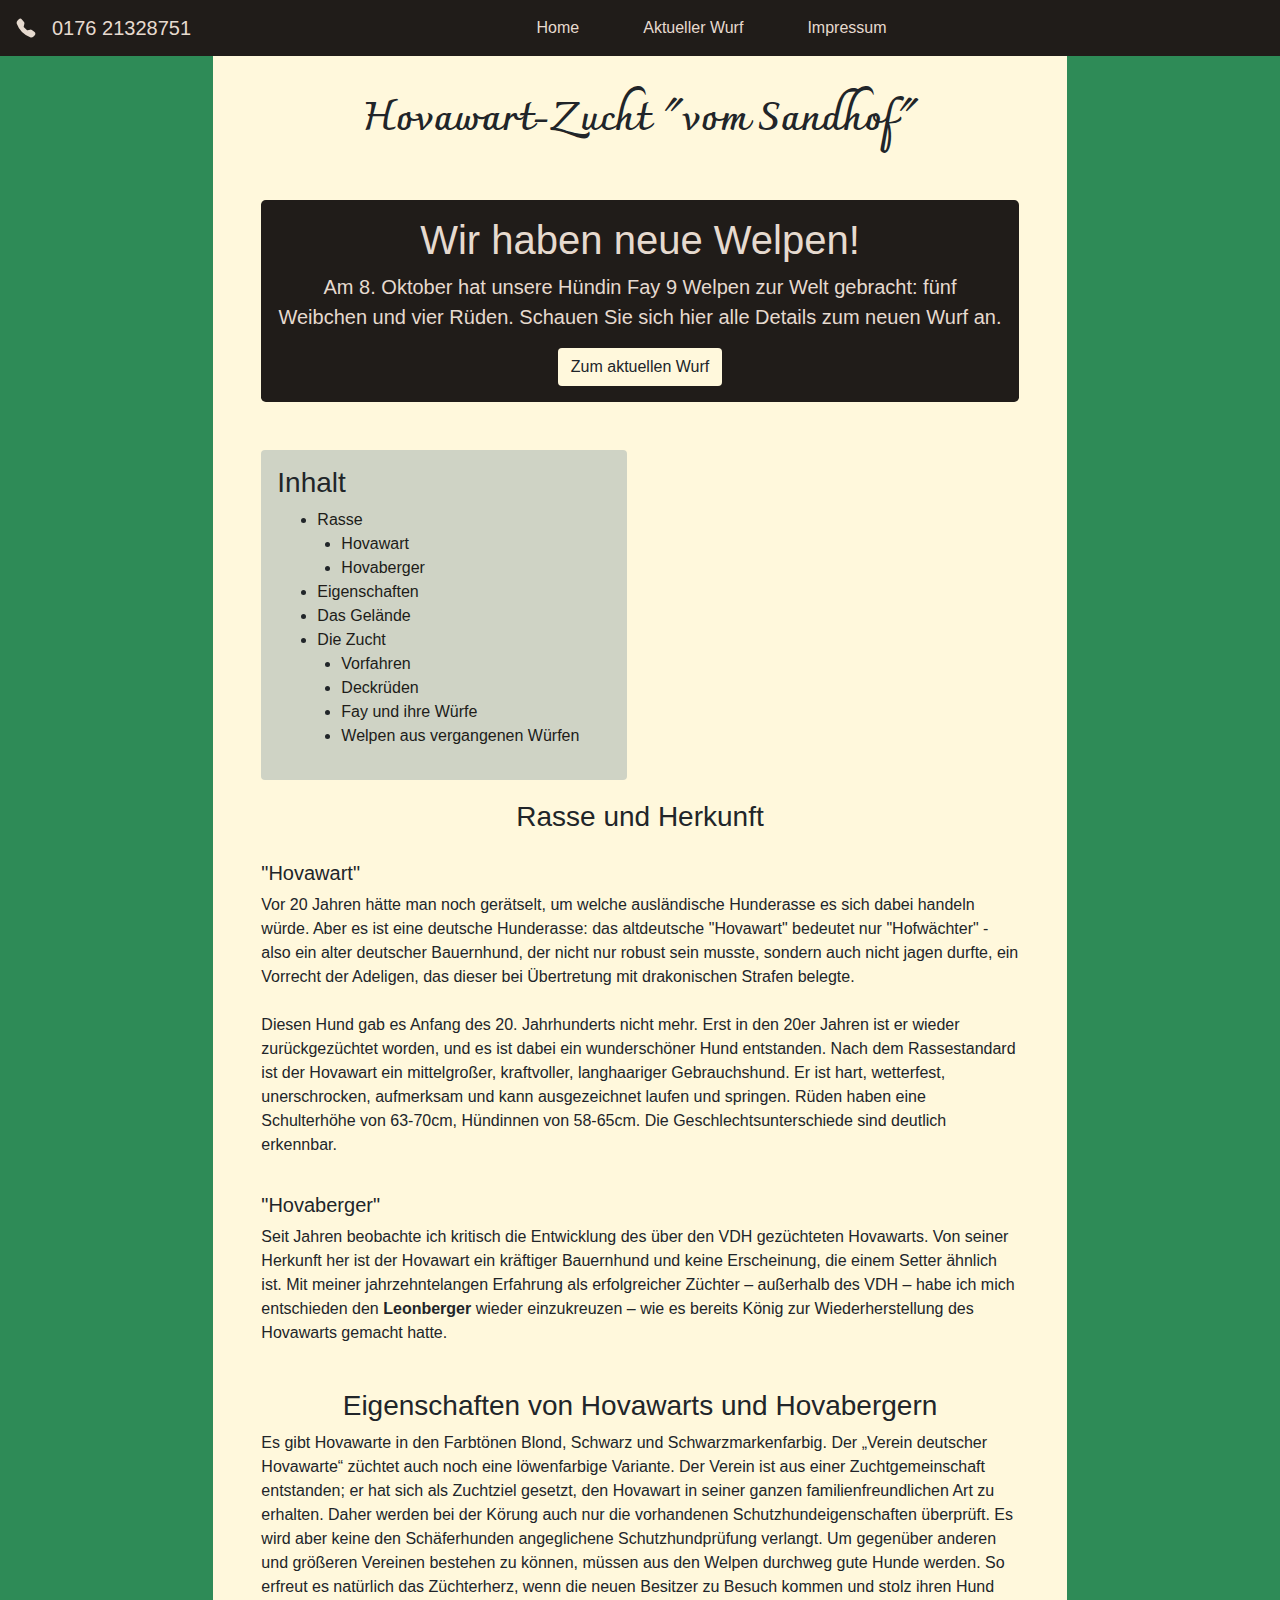
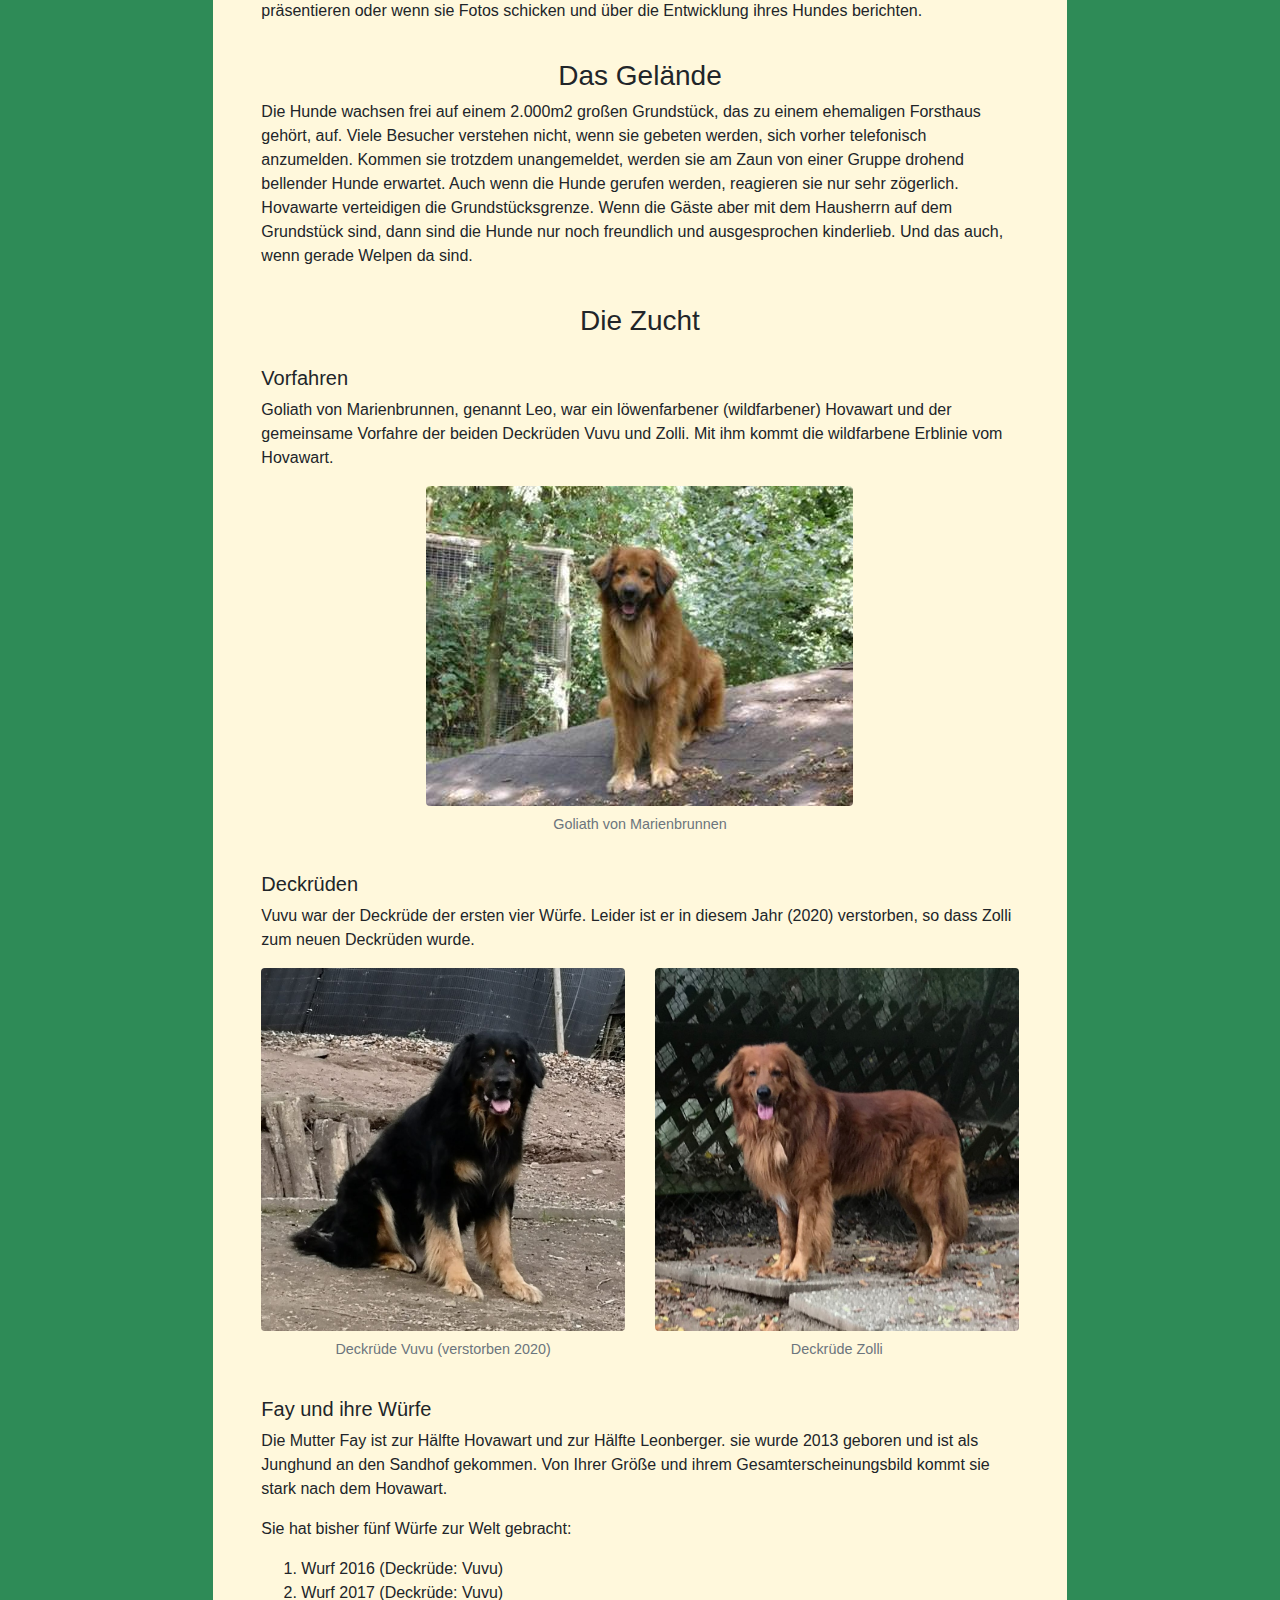
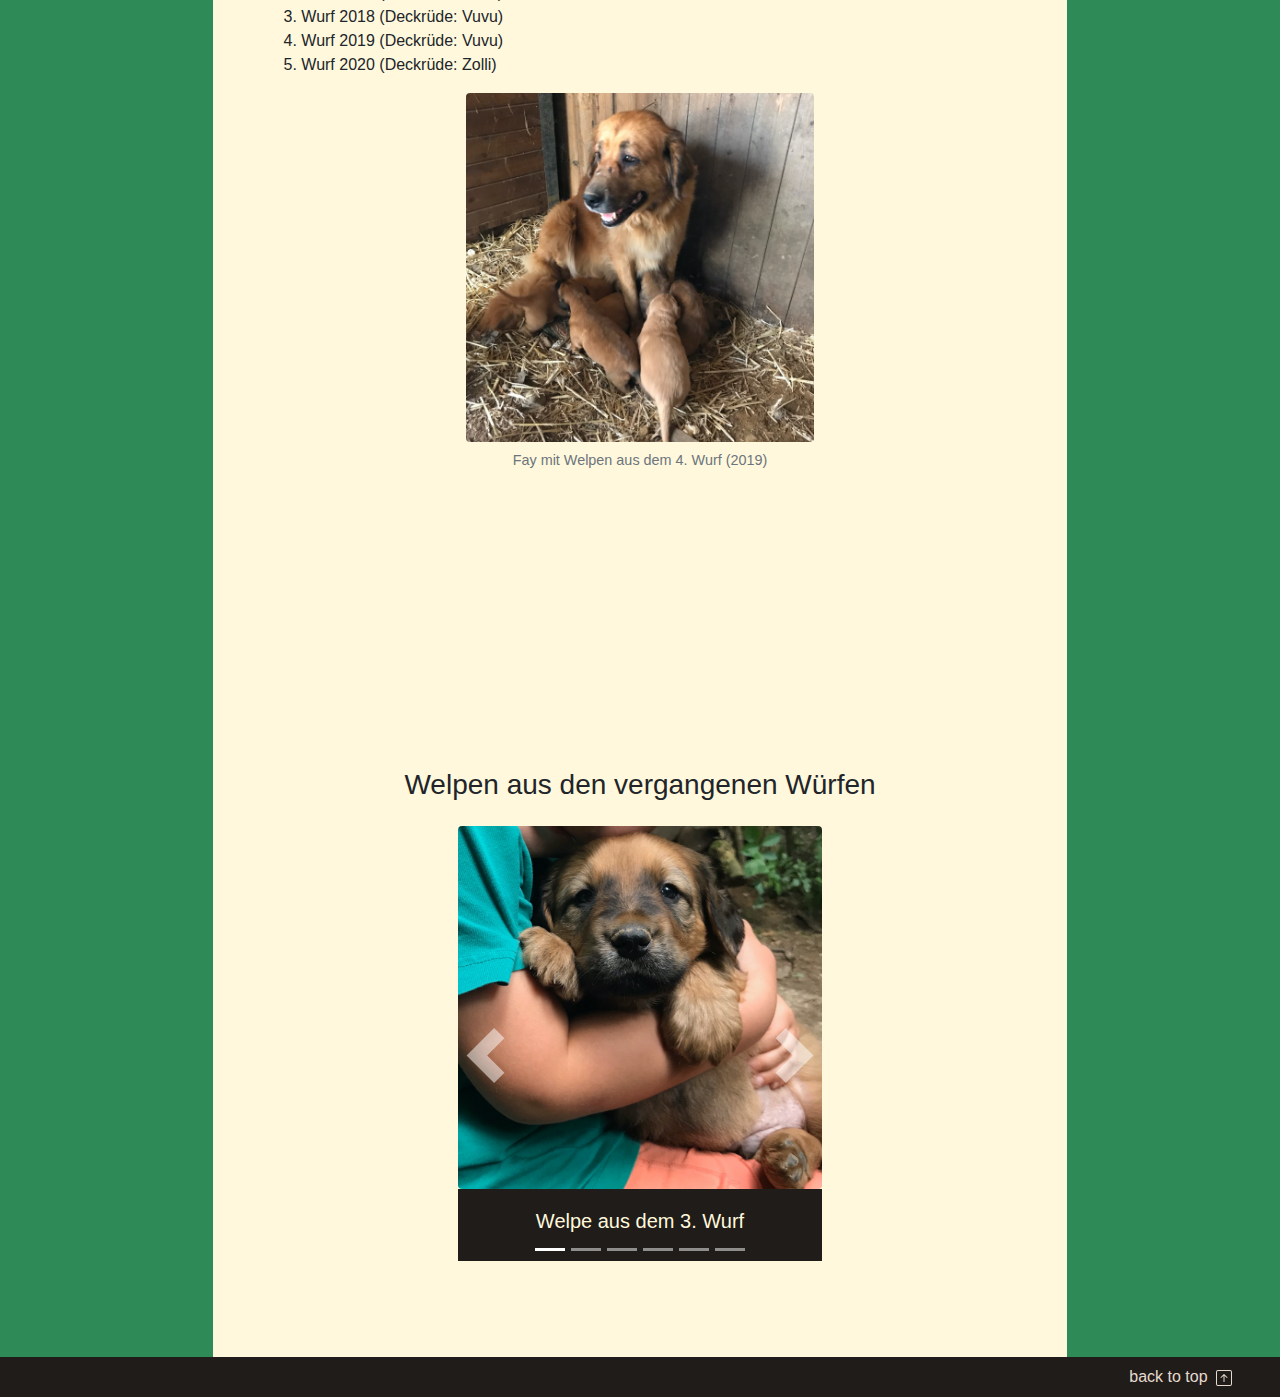
==== index.html @ e7108e76 "korrekturen" ====
<!DOCTYPE html>
<html>

  <head>

    <!-- meta tags -->
    <meta charset="utf-8" />
    <meta name="viewport" content="width=device-width, initial-scale=1, shrink-to-fit=no">

    <title>Howawart-Zucht "vom Sandhof"</title>

    <!-- style sheets -->
    <link href="./ressources/bootstrap-4.5.2-dist/css/bootstrap.min.css" rel="stylesheet">

    <link rel="stylesheet" type="text/css" href="./style.css">

    <link
      href="https://fonts.googleapis.com/css?family=Charmonman|Delius+Swash+Caps|Quintessential|Vibur|Walter+Turncoat&display=swap"
      rel="stylesheet">

  </head>

  <body id="top" class="container-fluid my-bc-green">
    <header class="row">
      <nav class="col-12 mb-5 my-bc-brown navbar navbar-expand-lg navbar-fixed-top fixed-top">
        <span class=" d-flex align-items-center navbar-brand my-c-light mb-0 h1"> <img class="mr-3"
            src="./ressources/icons/telephone-fill-customized.svg" width="20" height="20"
            class="d-inline-block align-top" alt="">0176 21328751</span>
        <button class=" navbar-toggler" type="button" data-toggle="collapse" data-target="#navbarNavDropdown"
          aria-controls="navbarNavDropdown" aria-expanded="false" aria-label="Toggle navigation">
          <span class=" navbar-toggler-icon"></span>
        </button>
        <div class="collapse navbar-collapse justify-content-center" id="navbarNavDropdown">
          <ul class="navbar-nav">
            <li class=" nav-item">
              <a class="my-c-light nav-link" href="./index.html">Home <span class="sr-only">(current)</span></a>
            </li>
            <li class="nav-item ml-lg-5 mr-lg-5">
              <a class="my-c-light nav-link" href="./aktueller_wurf.html">Aktueller Wurf</a>
            </li>
            <li class="nav-item">
              <a class="my-c-light nav-link mr-lg-5" href="./impressum.html">Impressum</a>
            </li>
          </ul>
        </div>
      </nav>
    </header>




    <div class="row my-bc-green ">

      <div class="col-md-2 col-xl-2">
      </div>

      <main class="col-md-8 col-xl-8 my-bc-light pl-4 pr-4 pl-md-5 pr-md-5 my-top-padding">


        <div class="headline row mb-2">
          <div class="col">
            <h1 class="d-none d-md-block  text-center my-headline-font">Hovawart-Zucht "vom Sandhof"</h1>
            <div class="d-md-none text-center">
              <h1 class="my-headline-font">Hovawart-Zucht</h1>
              <h1 class="my-headline-font">"vom Sandhof"</h1>
            </div>
          </div>
        </div>

        <div class="d-none  d-md-block jumbotron p-3 text-center my-bc-brown my-c-light mt-5 mb-5">
          <h1 class="display-5 text-center">Wir haben neue Welpen!</h1>
          <p class="lead">Am 8. Oktober hat unsere Hündin Fay 9 Welpen zur Welt gebracht: fünf Weibchen und vier Rüden.
            Schauen Sie sich hier alle
            Details zum neuen Wurf an.</p>
          <a class="btn my-bc-light" href="./aktueller_wurf.html" role="button">Zum aktuellen Wurf</a>
        </div>

        <div class="d-md-none jumbotron p-3 text-center my-bc-green my-c-light">
          <h1 class="display-5 text-center">Wir haben neue Welpen!</h1>
          <p class="lead">Am 8. Oktober hat unsere Hündin Fay 9 Welpen zur Welt gebracht: fünf Weibchen und vier Rüden.
            Schauen Sie sich hier alle
            Details zum neuen Wurf an.</p>
          <a class="btn my-bc-light" href="./aktueller_wurf.html" role="button">Zum aktuellen Wurf</a>
        </div>


        <div class="row d-block d-sm-flex justify-content-start mx-auto mb-5">
          <div class="inhalt width-auto p-3 pr-5">
            <h3>Inhalt</h3>
            <ul>
              <li><a href="#rasse">Rasse</a>
              <li class="ml-4"><a href="#hovawart">Hovawart</a></li>
              <li class="ml-4"><a href="#hovaberger">Hovaberger</a></li>
              <li><a href="#eigenschaften">Eigenschaften</a></li>
              <li><a href="#gelaende">Das Gelände</a></li>
              <li><a href="#zucht">Die Zucht</a></li>
              <li class="ml-4"><a href="#vorfahren">Vorfahren</a></li>
              <li class="ml-4"><a href="#deckrueden">Deckrüden</a></li>
              <li class="ml-4"><a href="#fay">Fay und ihre Würfe</a></li>
              <li class="ml-4"><a href="#vergangene-würfe">Welpen aus vergangenen Würfen</a></li>
            </ul>
          </div>

          <div>



            <div id="rasse" class="mb-4 my-anchor">
              <h3 class="text-center">Rasse und Herkunft</h3>
              <H5 class="my-anchor" id="hovawart"> "Hovawart"</H5>
              <p> Vor 20 Jahren hätte man noch gerätselt, um welche ausländische Hunderasse es sich dabei
                handeln würde. Aber es ist eine deutsche Hunderasse: das altdeutsche "Hovawart" bedeutet nur
                "Hofwächter" -
                also ein alter deutscher Bauernhund, der nicht nur robust sein musste, sondern auch nicht jagen durfte,
                ein
                Vorrecht der Adeligen, das dieser bei Übertretung mit drakonischen Strafen belegte.
                <br /><br />
                Diesen Hund gab es Anfang des 20. Jahrhunderts nicht mehr. Erst in den 20er Jahren ist er wieder
                zurückgezüchtet worden, und es ist dabei ein wunderschöner Hund entstanden. Nach dem Rassestandard ist
                der
                Hovawart ein mittelgroßer, kraftvoller, langhaariger Gebrauchshund. Er ist hart, wetterfest,
                unerschrocken,
                aufmerksam und kann ausgezeichnet laufen und springen. Rüden haben eine Schulterhöhe von 63-70cm,
                Hündinnen
                von 58-65cm. Die Geschlechtsunterschiede sind deutlich erkennbar.
                <br />
                <H5 class="my-anchor" id="hovaberger"> "Hovaberger"</H5>
                Seit Jahren beobachte ich kritisch die Entwicklung des über den VDH gezüchteten Hovawarts. Von seiner
                Herkunft her ist der Hovawart ein kräftiger Bauernhund und keine Erscheinung, die einem Setter ähnlich
                ist.
                Mit meiner jahrzehntelangen Erfahrung als erfolgreicher Züchter – außerhalb des VDH – habe ich mich
                entschieden den <b>Leonberger</b> wieder einzukreuzen – wie es bereits König zur Wiederherstellung des
                Hovawarts
                gemacht hatte.
              </p>
            </div>


            <div class="my-anchor" id="eigenschaften">
              <h3 class="text-center">Eigenschaften von Hovawarts und Hovabergern </h3>
              <p>Es gibt Hovawarte in den Farbtönen Blond, Schwarz und Schwarzmarkenfarbig. Der „Verein deutscher
                Hovawarte“
                züchtet auch noch eine löwenfarbige Variante. Der Verein ist aus einer Zuchtgemeinschaft entstanden; er
                hat
                sich
                als Zuchtziel gesetzt, den Hovawart in seiner ganzen familienfreundlichen Art zu erhalten. Daher werden
                bei
                der
                Körung auch nur die vorhandenen Schutzhundeigenschaften überprüft. Es wird aber keine den Schäferhunden
                angeglichene Schutzhundprüfung verlangt.

                Um gegenüber anderen und größeren Vereinen bestehen zu können, müssen aus den Welpen durchweg gute Hunde
                werden.
                So erfreut es natürlich das Züchterherz, wenn die neuen Besitzer zu Besuch kommen und stolz ihren Hund
                präsentieren oder wenn sie Fotos schicken und über die Entwicklung ihres Hundes berichten.</p>
            </div>


            <div class="my-anchor" id="gelaende">
              <h3 class="text-center">Das Gelände</h3>
              <p>Die Hunde wachsen frei auf einem 2.000m2 großen Grundstück, das zu einem ehemaligen Forsthaus gehört,
                auf. Viele Besucher verstehen nicht, wenn sie gebeten werden, sich vorher telefonisch anzumelden. Kommen
                sie
                trotzdem unangemeldet, werden sie am Zaun von einer Gruppe drohend bellender Hunde erwartet. Auch wenn
                die
                Hunde gerufen werden, reagieren sie nur sehr zögerlich. Hovawarte verteidigen die Grundstücksgrenze.
                Wenn
                die Gäste aber mit dem Hausherrn auf dem Grundstück sind, dann sind die Hunde nur noch freundlich und
                ausgesprochen kinderlieb. Und das auch, wenn gerade Welpen da sind.</p>
            </div>

            <div class="my-anchor" id="zucht">

              <h3 class="text-center">Die Zucht</h3>
              <h5 class="my-anchor" id="vorfahren"> Vorfahren</h5>

              <p>Goliath von Marienbrunnen, genannt Leo, war ein löwenfarbener (wildfarbener) Hovawart und der
                gemeinsame
                Vorfahre der beiden Deckrüden Vuvu und Zolli. Mit ihm kommt die wildfarbene Erblinie vom Hovawart.
              </p>
              <figure class="figure mx-auto d-block">
                <img src="./img/allgemein/Leo.jpg" class="figure-img img-fluid rounded mx-auto d-block"
                  alt="Vorfahre: Leo">
                <figcaption class="figure-caption text-center">Goliath von Marienbrunnen</figcaption>
              </figure>



              <h5 class="my-anchor" id="deckrueden">Deckrüden</h5 class="my-anchor">
              <p>Vuvu war der Deckrüde der ersten vier Würfe. Leider ist er in diesem Jahr (2020) verstorben, so dass
                Zolli
                zum neuen Deckrüden wurde.
              </p>
              <div class="row">
                <div class="col-lg-6 mx-auto d-block">
                  <figure class="figure mx-auto d-block">
                    <img src="./img/allgemein/vuvu.jpg" class="figure-img img-fluid rounded mx-auto d-block"
                      alt="Deckrüde Vuvu">
                    <figcaption class="figure-caption text-center">Deckrüde Vuvu (verstorben 2020)</figcaption>
                  </figure>

                </div>
                <div class="col-lg-6 mx-auto d-block">
                  <figure class="figure mx-auto d-block">
                    <img src="./img/zolli/zolli_03.jpg" class="figure-img img-fluid rounded mx-auto d-block"
                      alt="Deckrüde Zolli">
                    <figcaption class="figure-caption text-center">Deckrüde Zolli</figcaption>
                  </figure>
                </div>
              </div>



              <h5 class="my-anchor" id="fay">Fay und ihre Würfe</h5>
              <p>Die Mutter Fay ist zur Hälfte Hovawart und zur Hälfte Leonberger. sie wurde 2013 geboren und ist als
                Junghund an
                den Sandhof gekommen. Von Ihrer Größe und ihrem Gesamterscheinungsbild kommt sie stark nach dem
                Hovawart.
              </p>
              <p>
                Sie hat bisher fünf Würfe zur Welt gebracht:
                <ol>
                  <li>Wurf 2016 (Deckrüde: Vuvu)</li>
                  <li>Wurf 2017 (Deckrüde: Vuvu)</li>
                  <li>Wurf 2018 (Deckrüde: Vuvu)</li>
                  <li>Wurf 2019 (Deckrüde: Vuvu)</li>
                  <li>Wurf 2020 (Deckrüde: Zolli)</li>
                </ol>
              </p>
              <figure class="col-lg-6 figure mx-auto d-block">
                <img src="./img/allgemein/allgemein_06.jpg" class="figure-img img-fluid rounded mx-auto d-block"
                  alt="Mutter Fay säugt Welpen">
                <figcaption class="figure-caption text-center">Fay mit Welpen aus dem 4. Wurf (2019)</figcaption>
              </figure>

              <div class="col-lg-6 embed-responsive embed-responsive-16by9 mx-auto d-block mb-5">
                <iframe class="embed-responsive-item" src="https://www.youtube.com/embed/ASSKZDvrLb8" frameborder="0"
                  allow="accelerometer; autoplay; encrypted-media; gyroscope; picture-in-picture" allowfullscreen>
                </iframe>
              </div>


            </div>


            <div class="my-anchor" id="vergangene-würfe">
              <h3 class="text-center">Welpen aus den vergangenen Würfen</h3>

              <div class="row d-flex justify-content-center mb-4 mt-4">
                <div class="col-lg-6">
                  <div id="carousel-allg" class="carousel slide" data-ride="carousel">
                    <ol class="carousel-indicators my-4">
                      <li data-target="#carousel-allg" data-slide-to="0" class="active"></li>
                      <li data-target="#carousel-allg" data-slide-to="1"></li>
                      <li data-target="#carousel-allg" data-slide-to="2"></li>
                      <li data-target="#carousel-allg" data-slide-to="3"></li>
                      <li data-target="#carousel-allg" data-slide-to="4"></li>
                      <li data-target="#carousel-allg" data-slide-to="5"></li>

                    </ol>

                    <div class="carousel-inner">

                      <div class="carousel-item active">
                        <img class="d-block w-100 rounded" src="./img/allgemein/allgemein_05.jpg" alt="First slide">
                        <div class="carousel-caption mb-4">
                          <h5 class="d-none d-md-block">Welpe aus dem 3. Wurf</h5>
                          <p class="d-md-none">Welpe aus dem 3. Wurf</p>
                        </div>
                      </div>

                      <div class="carousel-item">
                        <img class="d-block w-100 rounded" src="./img/allgemein/allgemein_01.jpg" alt="Second slide">
                        <div class="carousel-caption mb-4">
                          <h5 class="d-none d-md-block">Arwen, Hündin aus dem 4. Wurf</h5>
                          <p class="d-md-none">Arwen, Hündin aus dem 4. Wurf</p>
                        </div>
                      </div>

                      <div class="carousel-item">
                        <img class="d-block w-100 rounded" src="./img/allgemein/allgemein_02.jpg" alt="Third slide">
                        <div class="carousel-caption mb-4">
                          <h5 class="d-none d-md-block">Rüde Artemis aus dem 1. Wurf</h5>
                          <p class="d-md-none">Rüde Artemis aus dem 1. Wurf</p>
                        </div>
                      </div>

                      <div class="carousel-item">
                        <img class="d-block w-100 rounded" src="./img/allgemein/allgemein_03.jpg" alt="Fourth slide">
                        <div class="carousel-caption mb-4">
                          <h5 class="d-none d-md-block">Buddy, Rüde, 2 Jahre alt</h5>
                          <p class="d-md-none">Buddy, Rüde, 2 Jahre alt</p>
                        </div>
                      </div>

                      <div class="carousel-item">
                        <img class="d-block w-100 rounded" src="./img/allgemein/allgemein_04.jpg" alt="Fifth slide">
                        <div class="carousel-caption mb-4">
                          <h5 class="d-none d-md-block">Treffen von Junghunden (3. Wurf)</h5>
                          <p class="d-md-none">Treffen von Junghunden (2018)</p>
                        </div>
                      </div>

                      <div class="carousel-item">
                        <img class="d-block w-100" src="./img/allgemein/allgemein_12.jpg" alt="Sixth slide">
                        <div class="carousel-caption mb-4">
                          <h5 class="d-none d-md-block">Branka, Hündin aus dem 3. Wurf</h5>
                          <p class="d-md-none">Branka, Hündin aus dem 3. Wurf</p>
                        </div>
                      </div>

                      <a class="carousel-control-prev" href="#carousel-allg" role="button" data-slide="prev">
                        <span class="carousel-control-prev-icon" aria-hidden="true"></span>
                        <span class="sr-only">Previous</span>
                      </a>
                      <a class="carousel-control-next" href="#carousel-allg" role="button" data-slide="next">
                        <span class="carousel-control-next-icon" aria-hidden="true"></span>
                        <span class="sr-only">Next</span>
                      </a>
                    </div>
                  </div>


                </div>
              </div>

            </div>





      </main>

      <div class="col-md-2 col-xl-2"></div>
    </div>


    <footer>
      <div class="row">
        <div class="col-12 my-bc-brown p-2 pr-5 text-right">
          <a class="my-c-light" href="#top">
            <span> back to top</span>
            <img class="ml-1" src="./ressources/icons/arrow-up-square-customized.svg" alt="arrow up">
          </a>
        </div>
      </div>
    </footer>
  </body>



  <script src="https://code.jquery.com/jquery-3.5.1.slim.min.js"
    integrity="sha384-DfXdz2htPH0lsSSs5nCTpuj/zy4C+OGpamoFVy38MVBnE+IbbVYUew+OrCXaRkfj"
    crossorigin="anonymous"></script>
  <script src="https://cdn.jsdelivr.net/npm/popper.js@1.16.1/dist/umd/popper.min.js"
    integrity="sha384-9/reFTGAW83EW2RDu2S0VKaIzap3H66lZH81PoYlFhbGU+6BZp6G7niu735Sk7lN"
    crossorigin="anonymous"></script>
  <script src="https://stackpath.bootstrapcdn.com/bootstrap/4.5.2/js/bootstrap.min.js"
    integrity="sha384-B4gt1jrGC7Jh4AgTPSdUtOBvfO8shuf57BaghqFfPlYxofvL8/KUEfYiJOMMV+rV"
    crossorigin="anonymous"></script>

</html>
---- style.css ----
.my-bc-light {
  background-color: cornsilk;
}

.my-bc-green {
  background-color: seagreen;
}

.font-headline {
  font-family: "Walter Turncoat", cursive;
}

.my-c-light {
  color: #e6dacf;
}
.my-bc-brown {
  background-color: #201c19;
}

.inhalt{
  background-color: rgb(207, 211, 197);
  border-radius: 0.25rem;
}

.inhalt a{
  color: #201c19;
}
.inhalt a:hover {
  color: rgb(61, 112, 83);
  text-decoration: none;
} 

a:hover {
  color: white;
  text-decoration: none;
}

.carousel-caption {
  position: relative;
  left: 0;
  top: 0;
  color: cornsilk;
  background-color: #201c19;
 
}

.my-anchor{
  padding-top: 60px; 
  margin-top: -40px
}

.my-top-padding {
  padding-top: 6rem;
}

.my-headline-font {
  font-family: Charmonman;
  font-weight: bold;
}

.my-border-box2{
  border-color: #201c19;
  border: solid 2px;
  border-radius: 0.3rem;
}

.navbar-toggler-icon {
  background-image: url("data:image/svg+xml,%3csvg xmlns='http://www.w3.org/2000/svg' width='30' height='30' viewBox='0 0 30 30'%3e%3cpath stroke='rgba%28230, 218, 207, 0.5%29' stroke-linecap='round' stroke-miterlimit='10' stroke-width='2' d='M4 7h22M4 15h22M4 23h22'/%3e%3c/svg%3e");
}
.custom-toggler.navbar-toggler {
  border-color: rgb(230, 218, 207);
}

.carousel-control-prev-icon,
.carousel-control-next-icon {
  height: 100px;
  width: 100px;
  background-size: 100%, 100%;
}
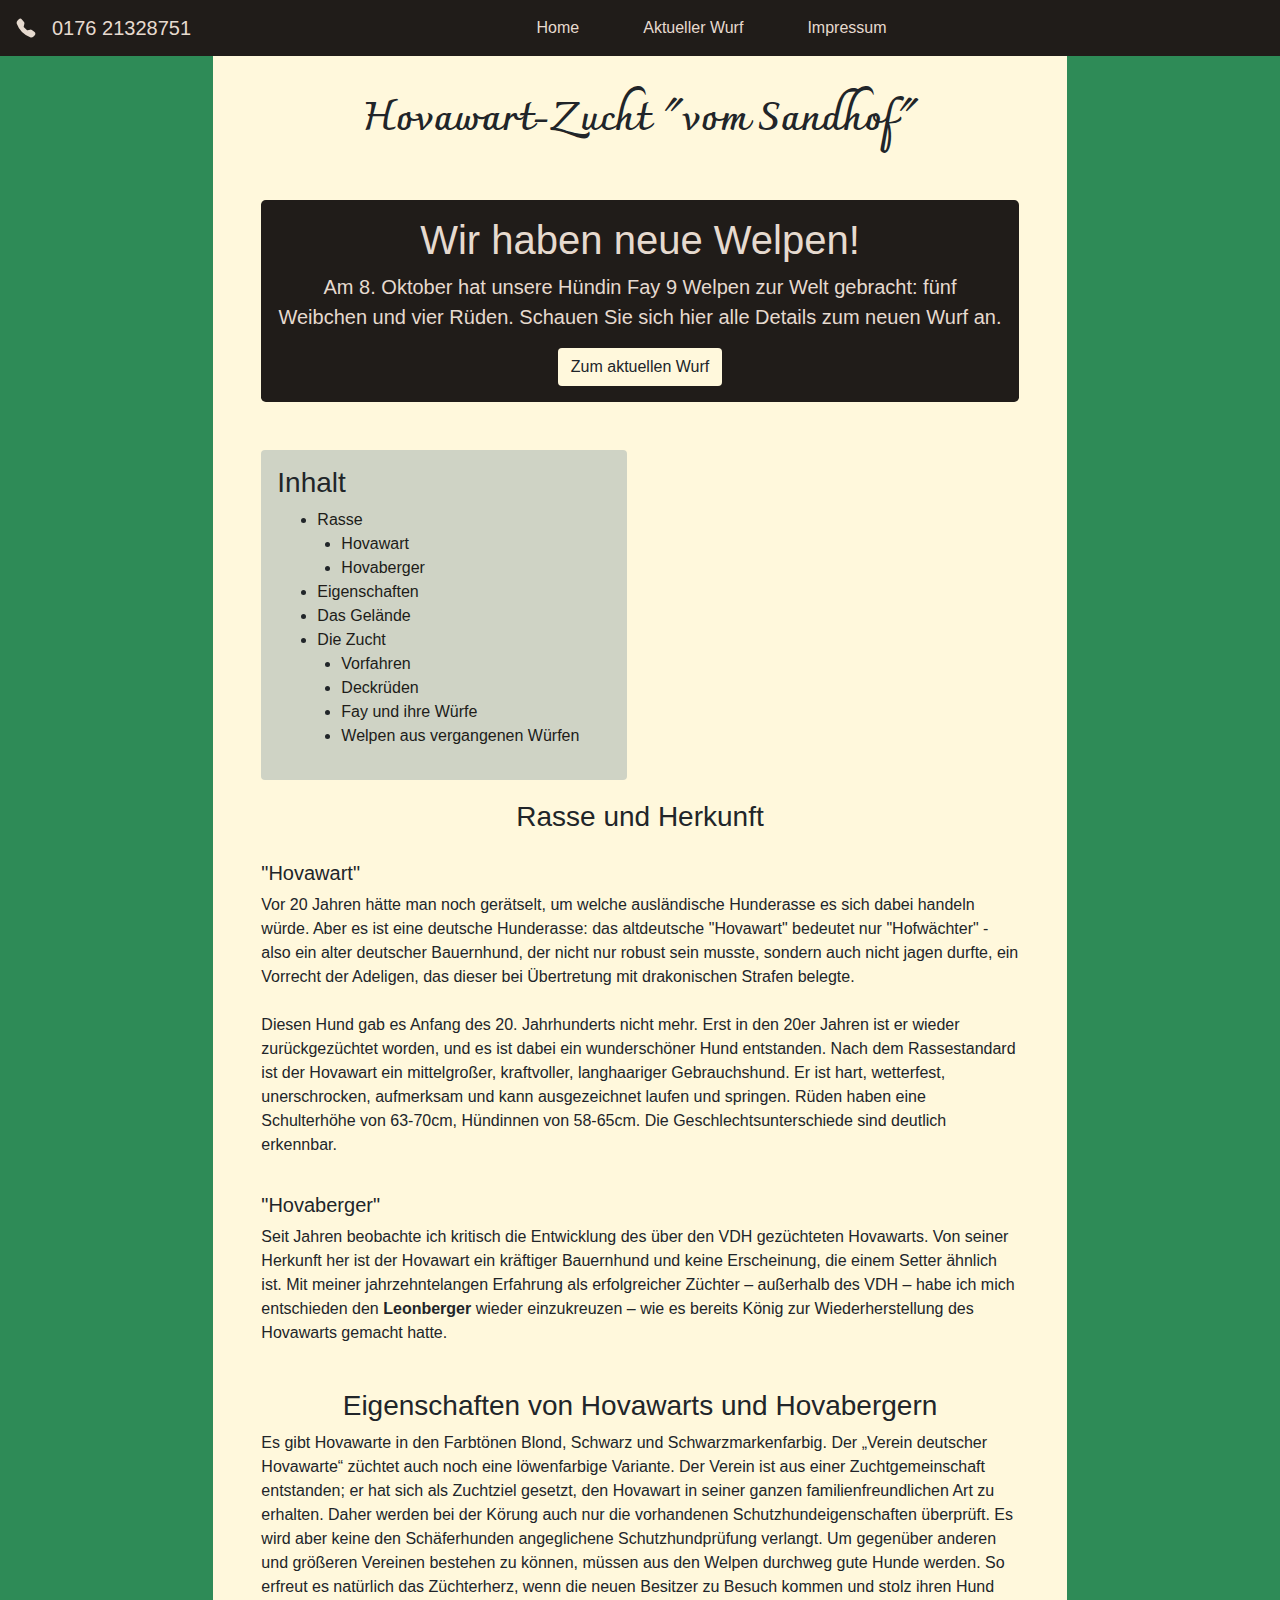
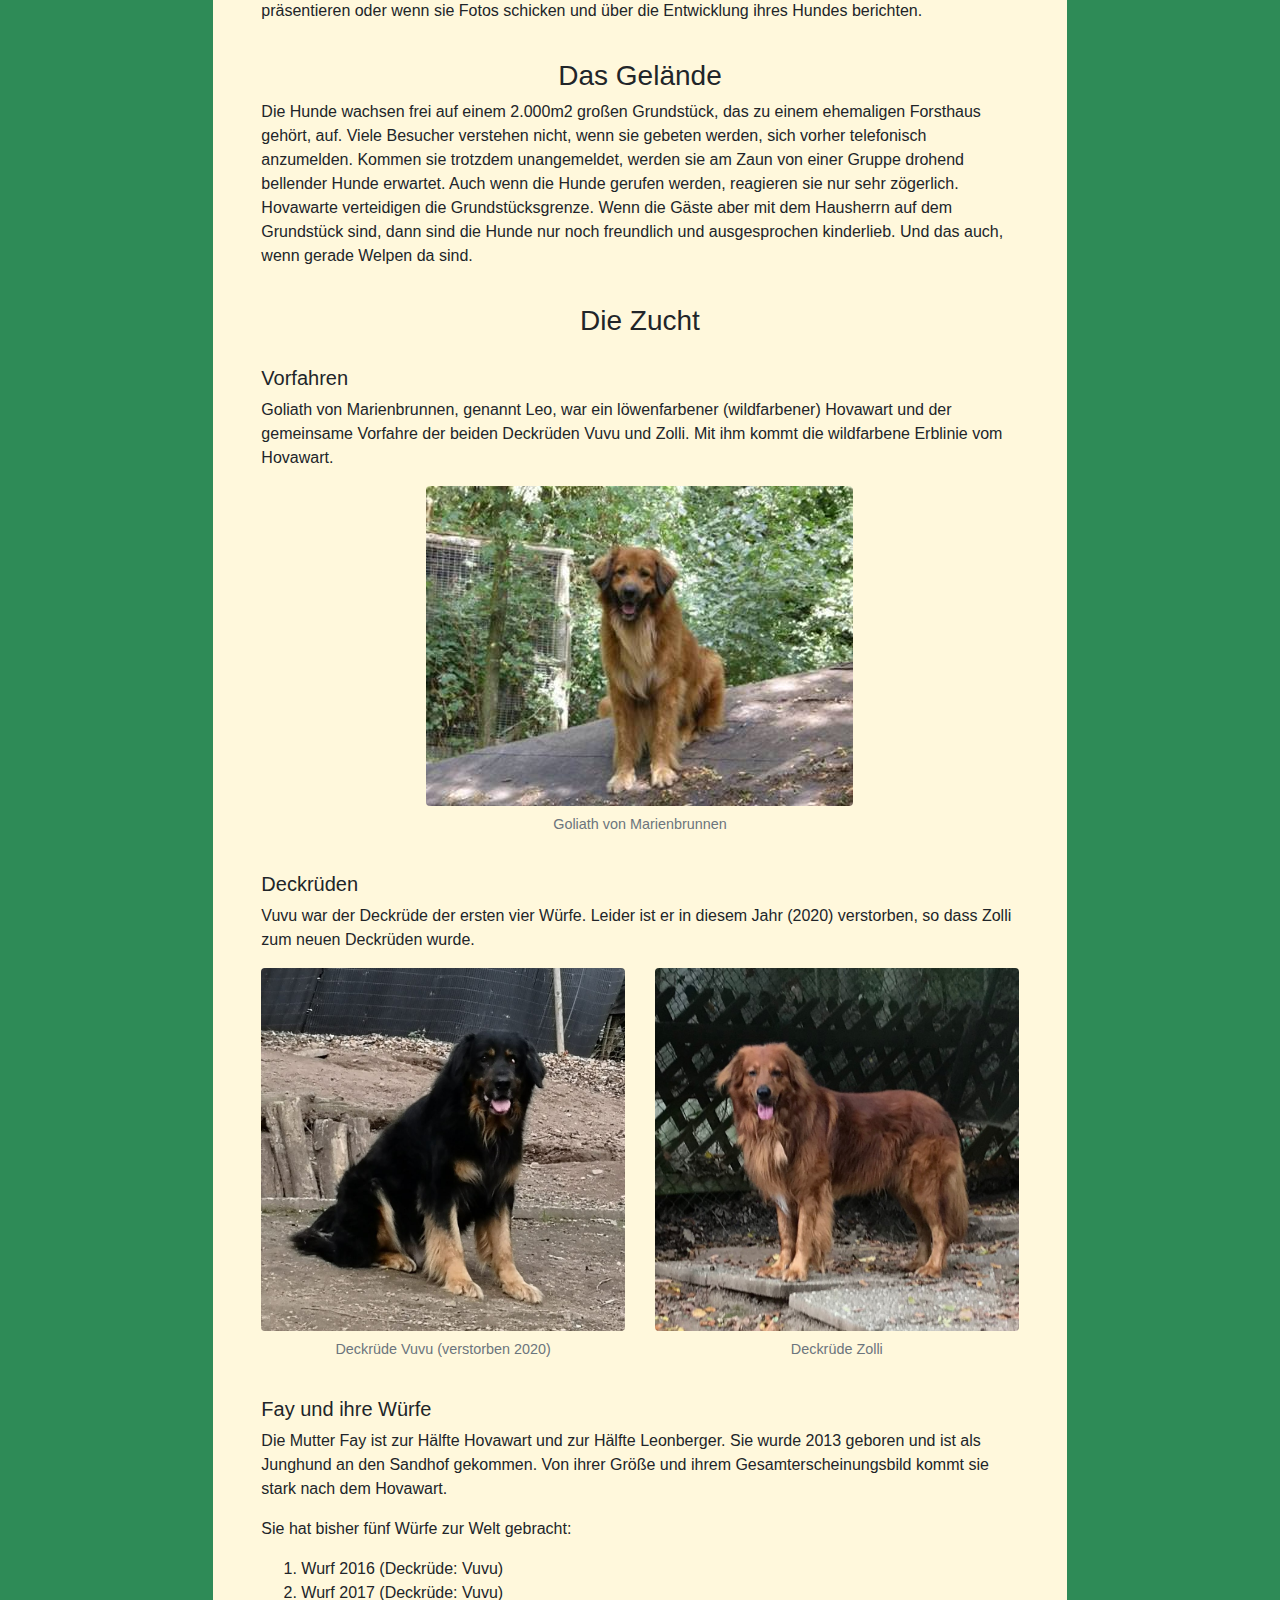
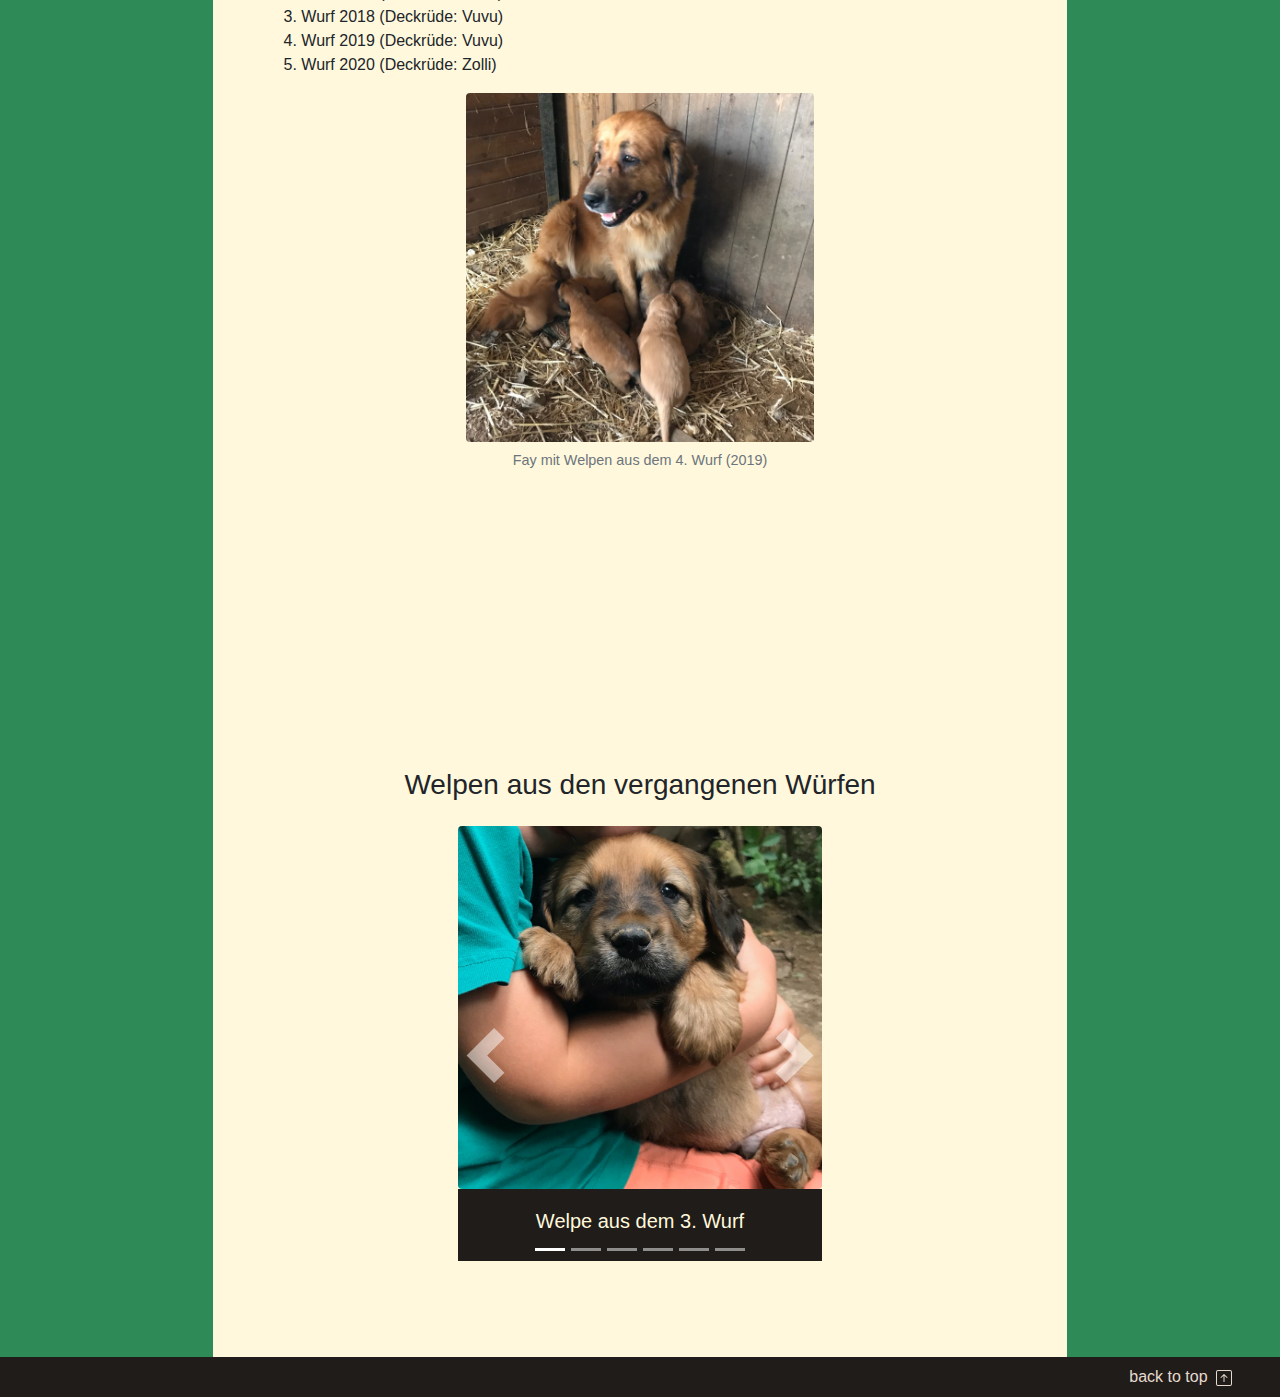
==== commit 8ab147d6: "Koorekturen" ====
--- a/index.html
+++ b/index.html
@@ -212,9 +212,9 @@
 
 
               <h5 class="my-anchor" id="fay">Fay und ihre Würfe</h5>
-              <p>Die Mutter Fay ist zur Hälfte Hovawart und zur Hälfte Leonberger. sie wurde 2013 geboren und ist als
+              <p>Die Mutter Fay ist zur Hälfte Hovawart und zur Hälfte Leonberger. Sie wurde 2013 geboren und ist als
                 Junghund an
-                den Sandhof gekommen. Von Ihrer Größe und ihrem Gesamterscheinungsbild kommt sie stark nach dem
+                den Sandhof gekommen. Von ihrer Größe und ihrem Gesamterscheinungsbild kommt sie stark nach dem
                 Hovawart.
               </p>
               <p>
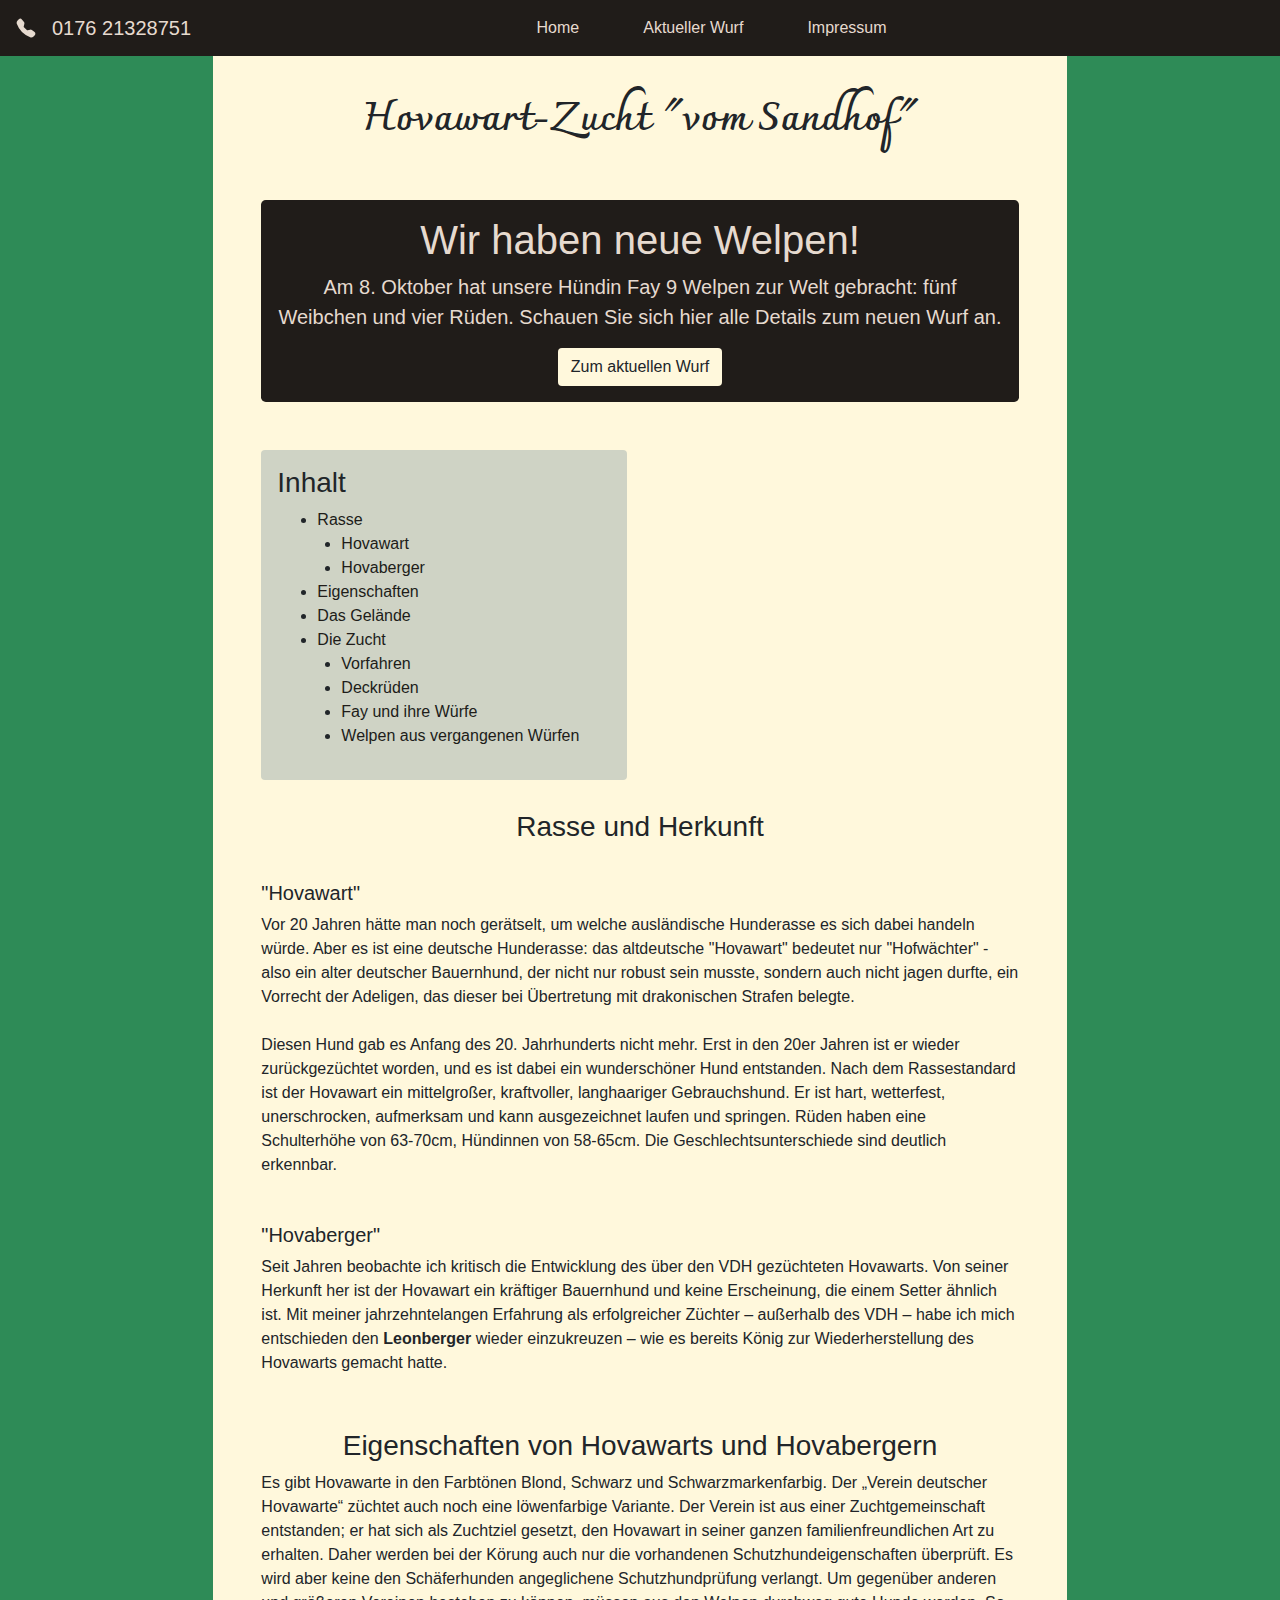
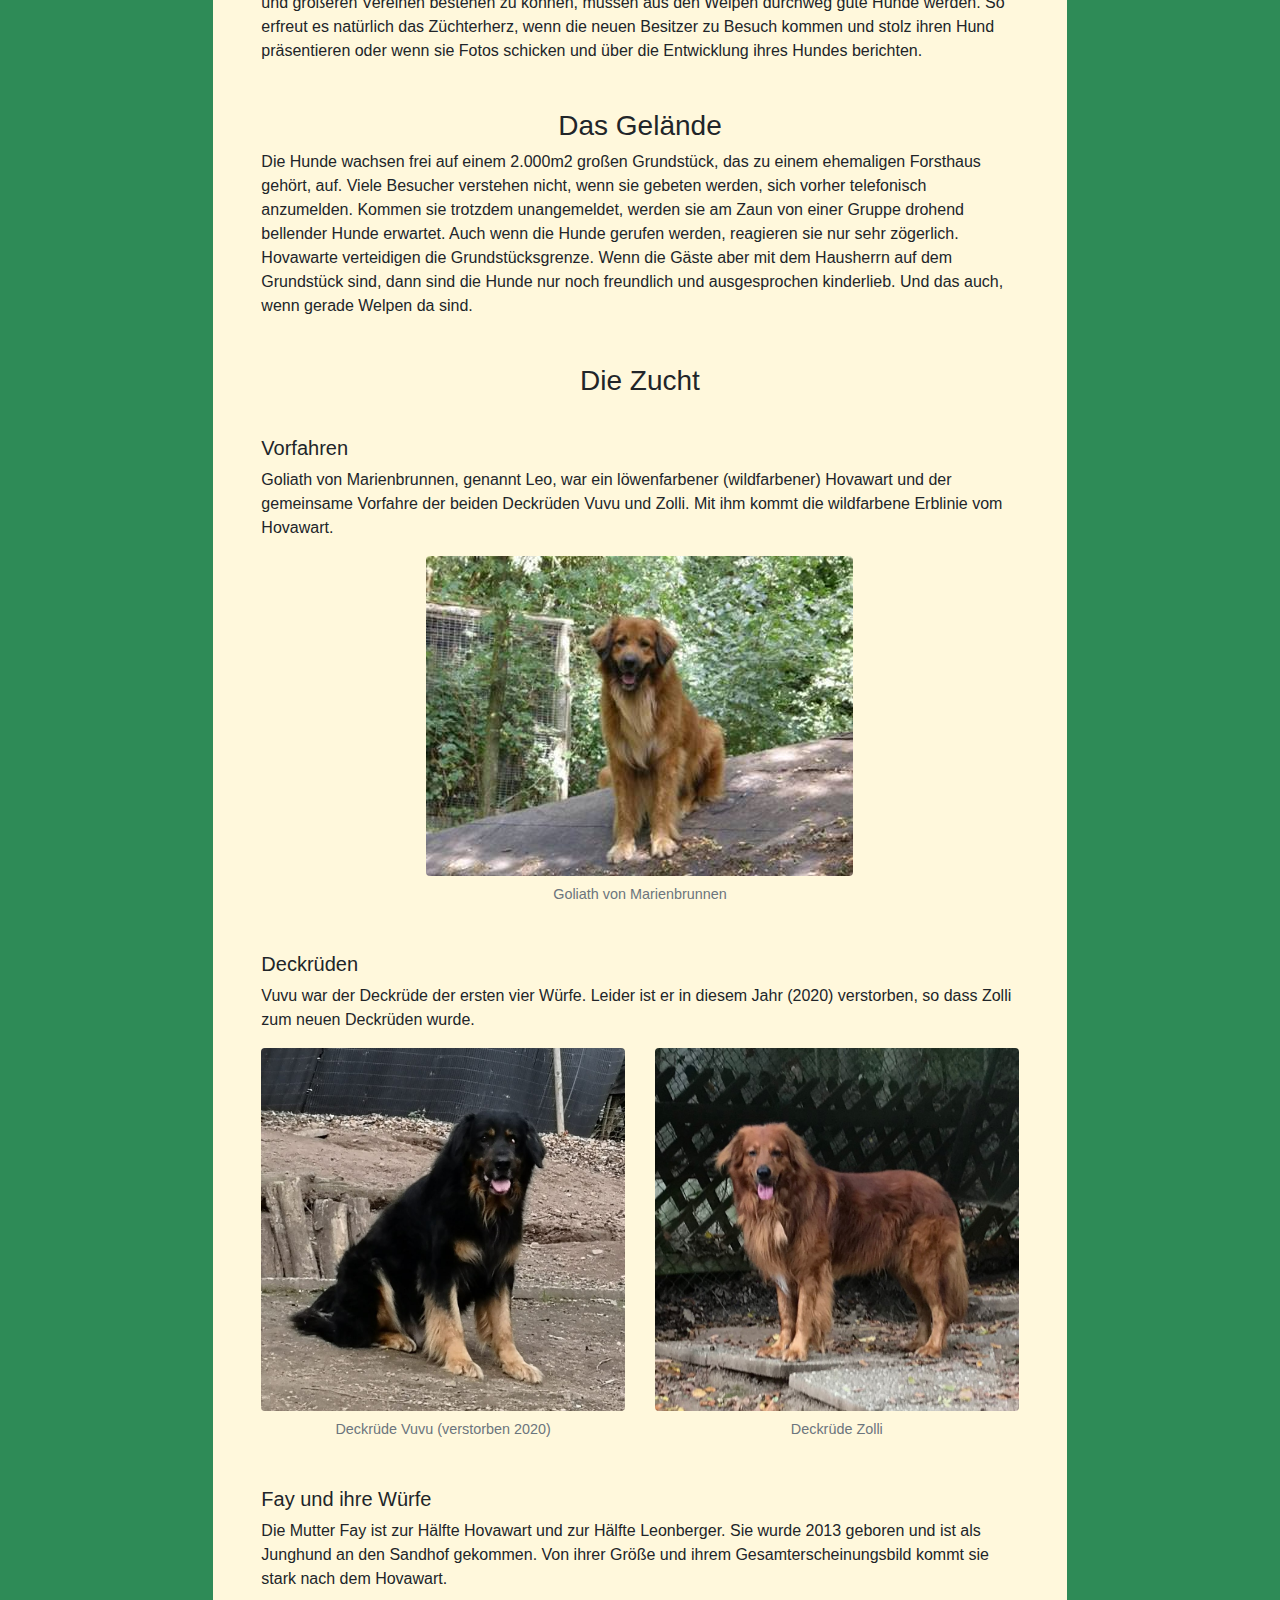
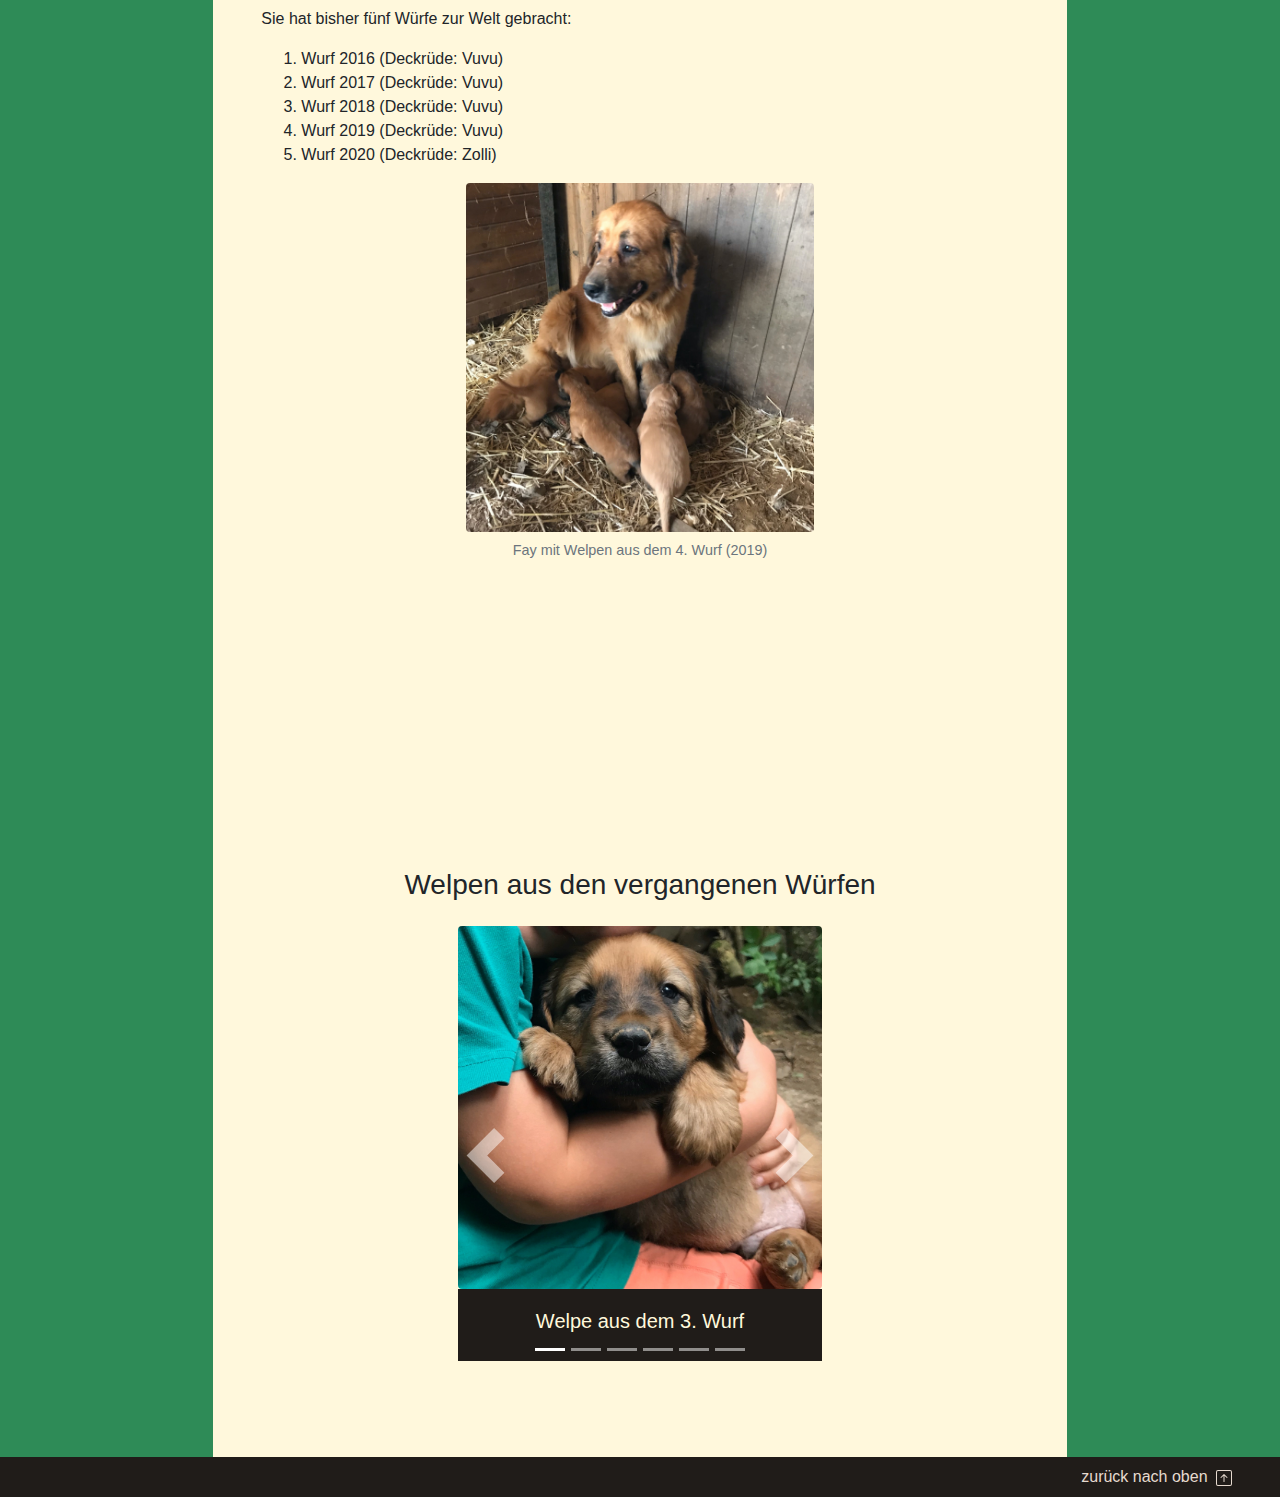
==== commit 0ea4bcf5: "korrekturen" ====
--- a/index.html
+++ b/index.html
@@ -297,7 +297,7 @@
                         <img class="d-block w-100 rounded" src="./img/allgemein/allgemein_04.jpg" alt="Fifth slide">
                         <div class="carousel-caption mb-4">
                           <h5 class="d-none d-md-block">Treffen von Junghunden (3. Wurf)</h5>
-                          <p class="d-md-none">Treffen von Junghunden (2018)</p>
+                          <p class="d-md-none">Treffen von Junghunden (3. Wurf)</p>
                         </div>
                       </div>
 
@@ -340,7 +340,7 @@
       <div class="row">
         <div class="col-12 my-bc-brown p-2 pr-5 text-right">
           <a class="my-c-light" href="#top">
-            <span> back to top</span>
+            <span>zurück nach oben</span>
             <img class="ml-1" src="./ressources/icons/arrow-up-square-customized.svg" alt="arrow up">
           </a>
         </div>
--- a/style.css
+++ b/style.css
@@ -45,7 +45,7 @@
 }
 
 .my-anchor{
-  padding-top: 60px; 
+  padding-top: 70px; 
   margin-top: -40px
 }
 
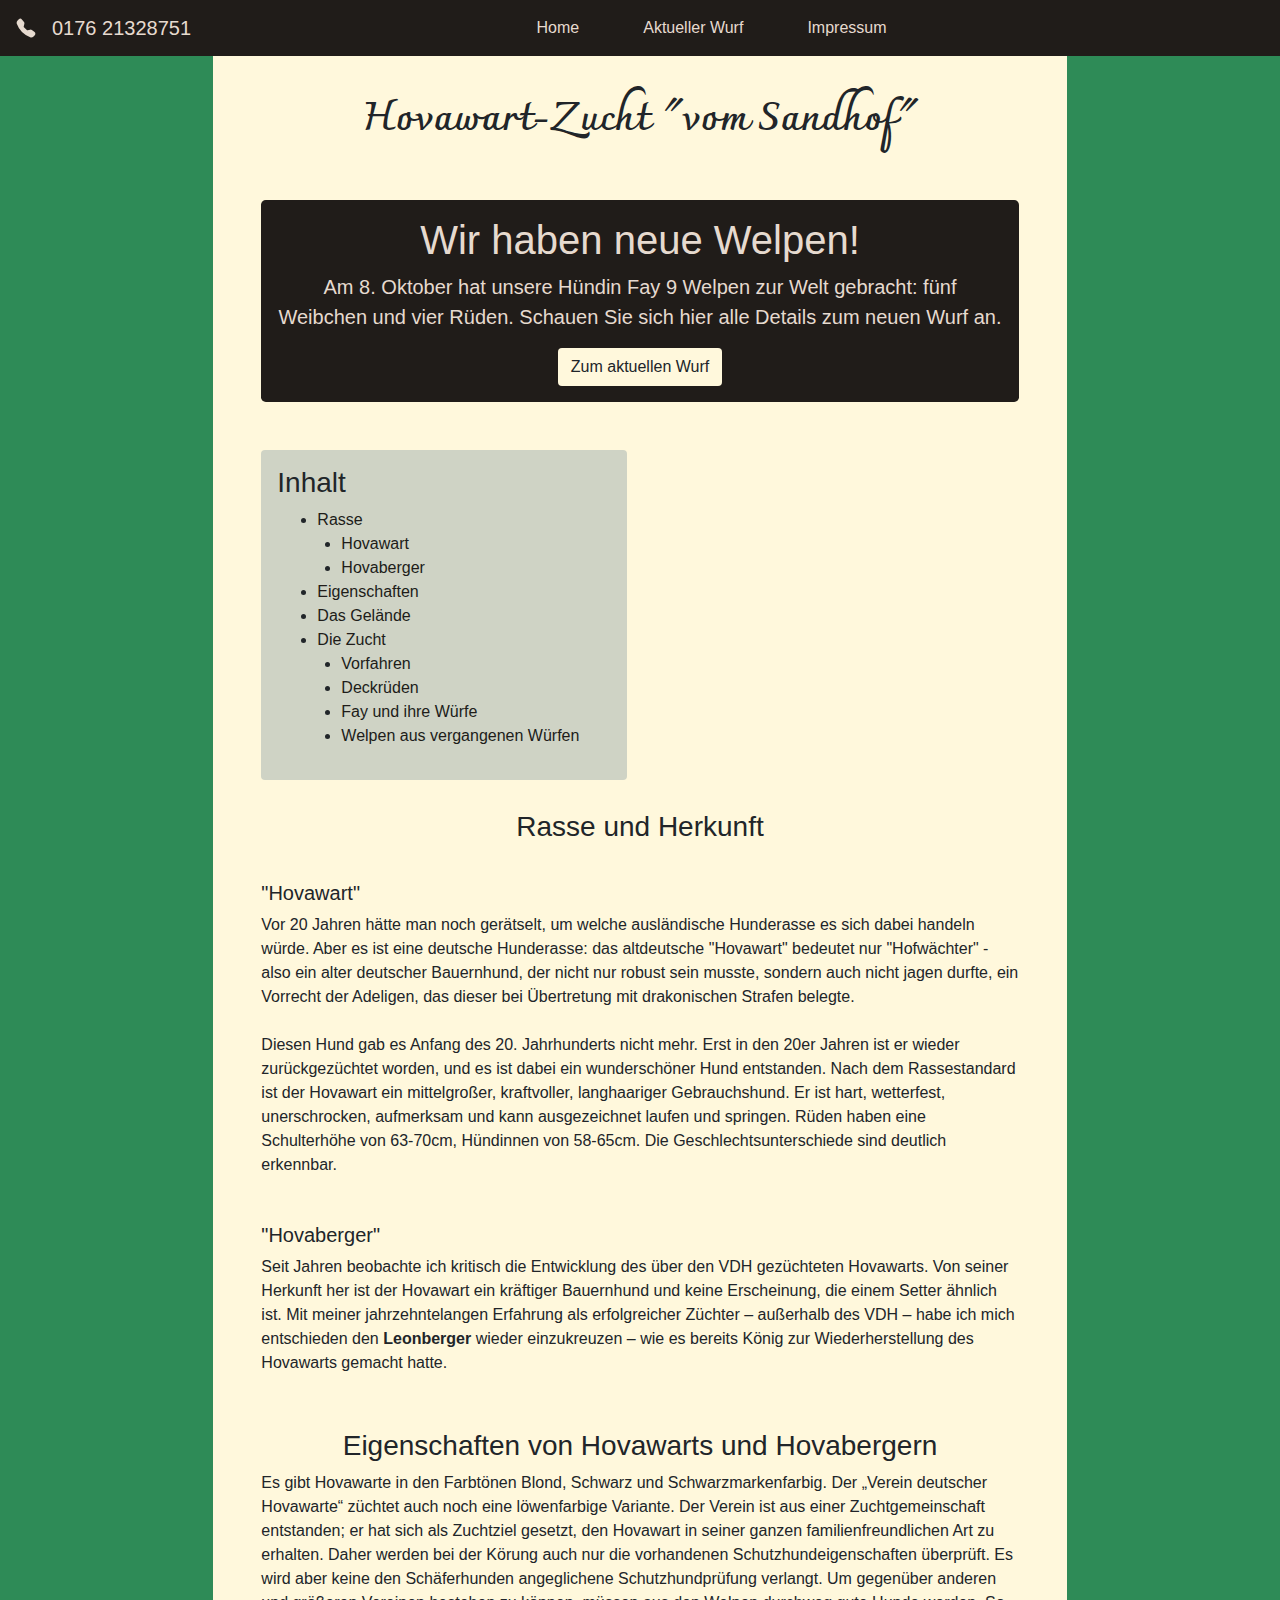
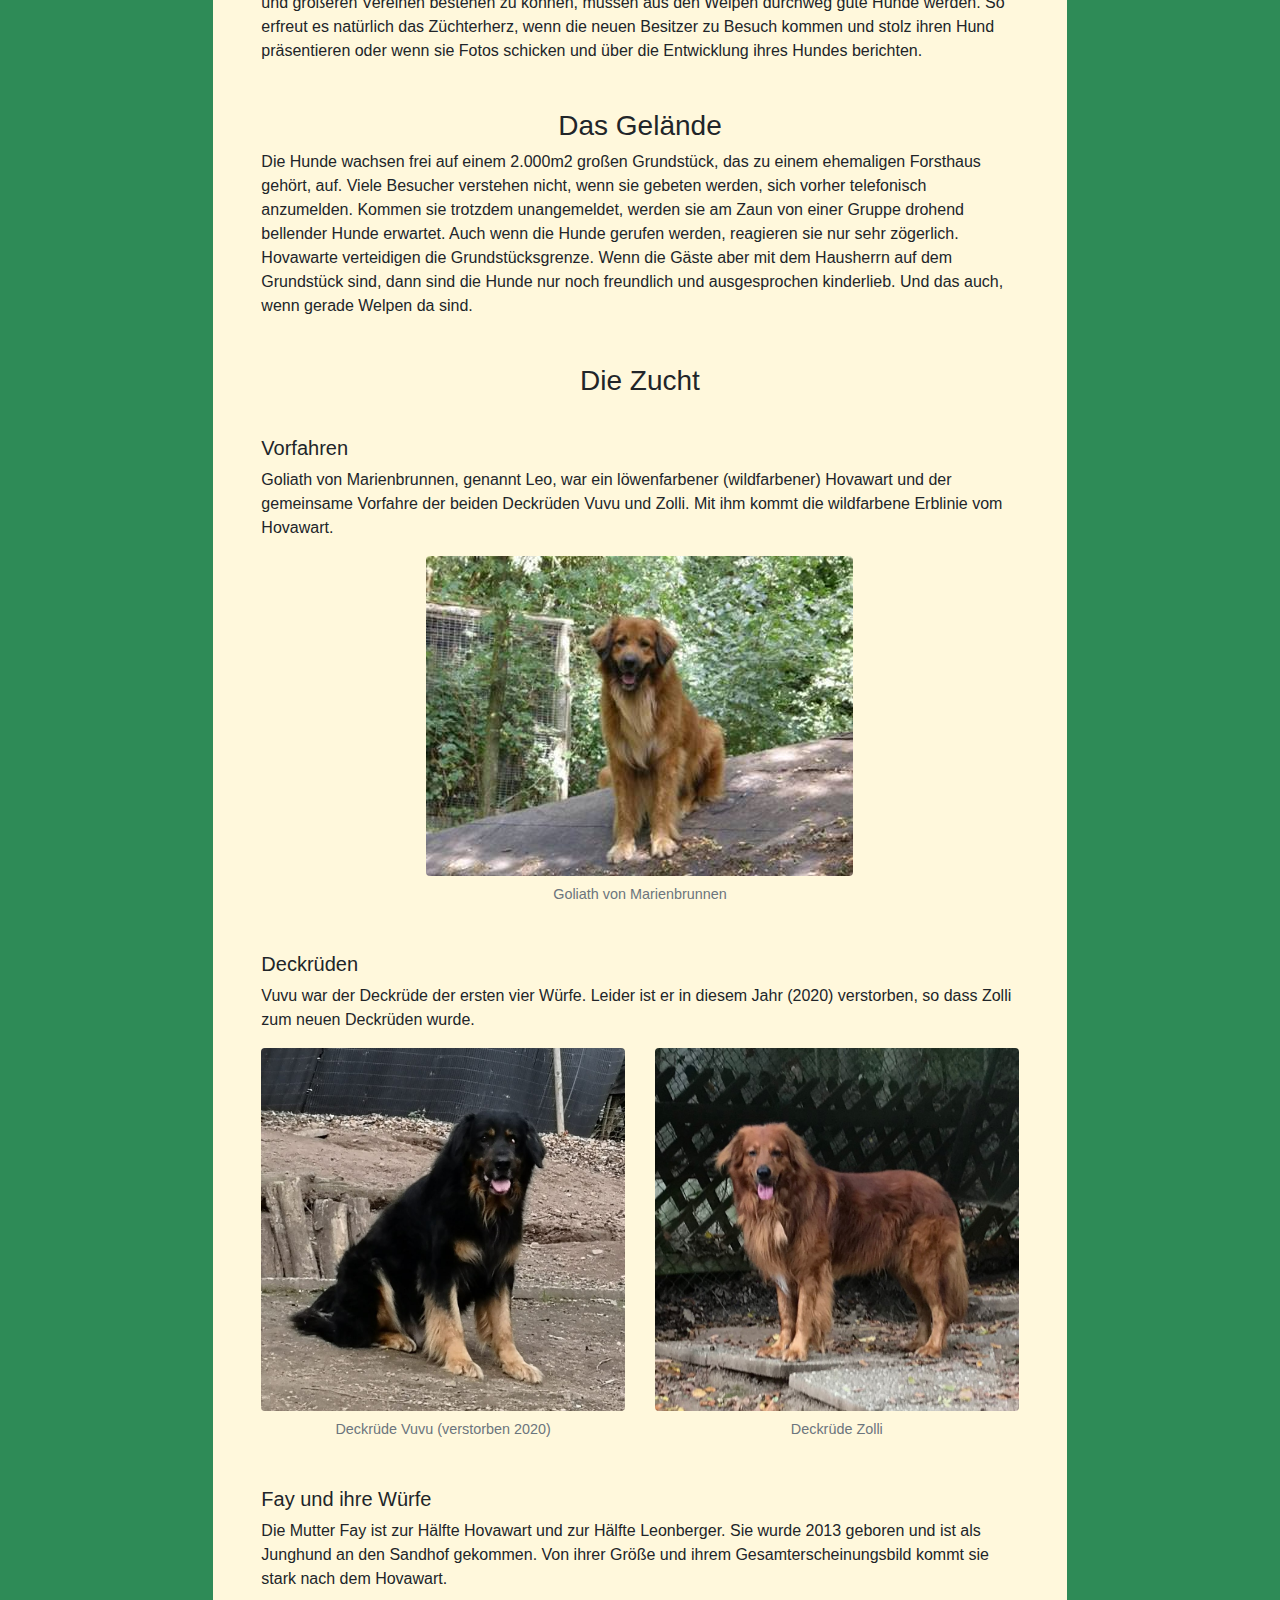
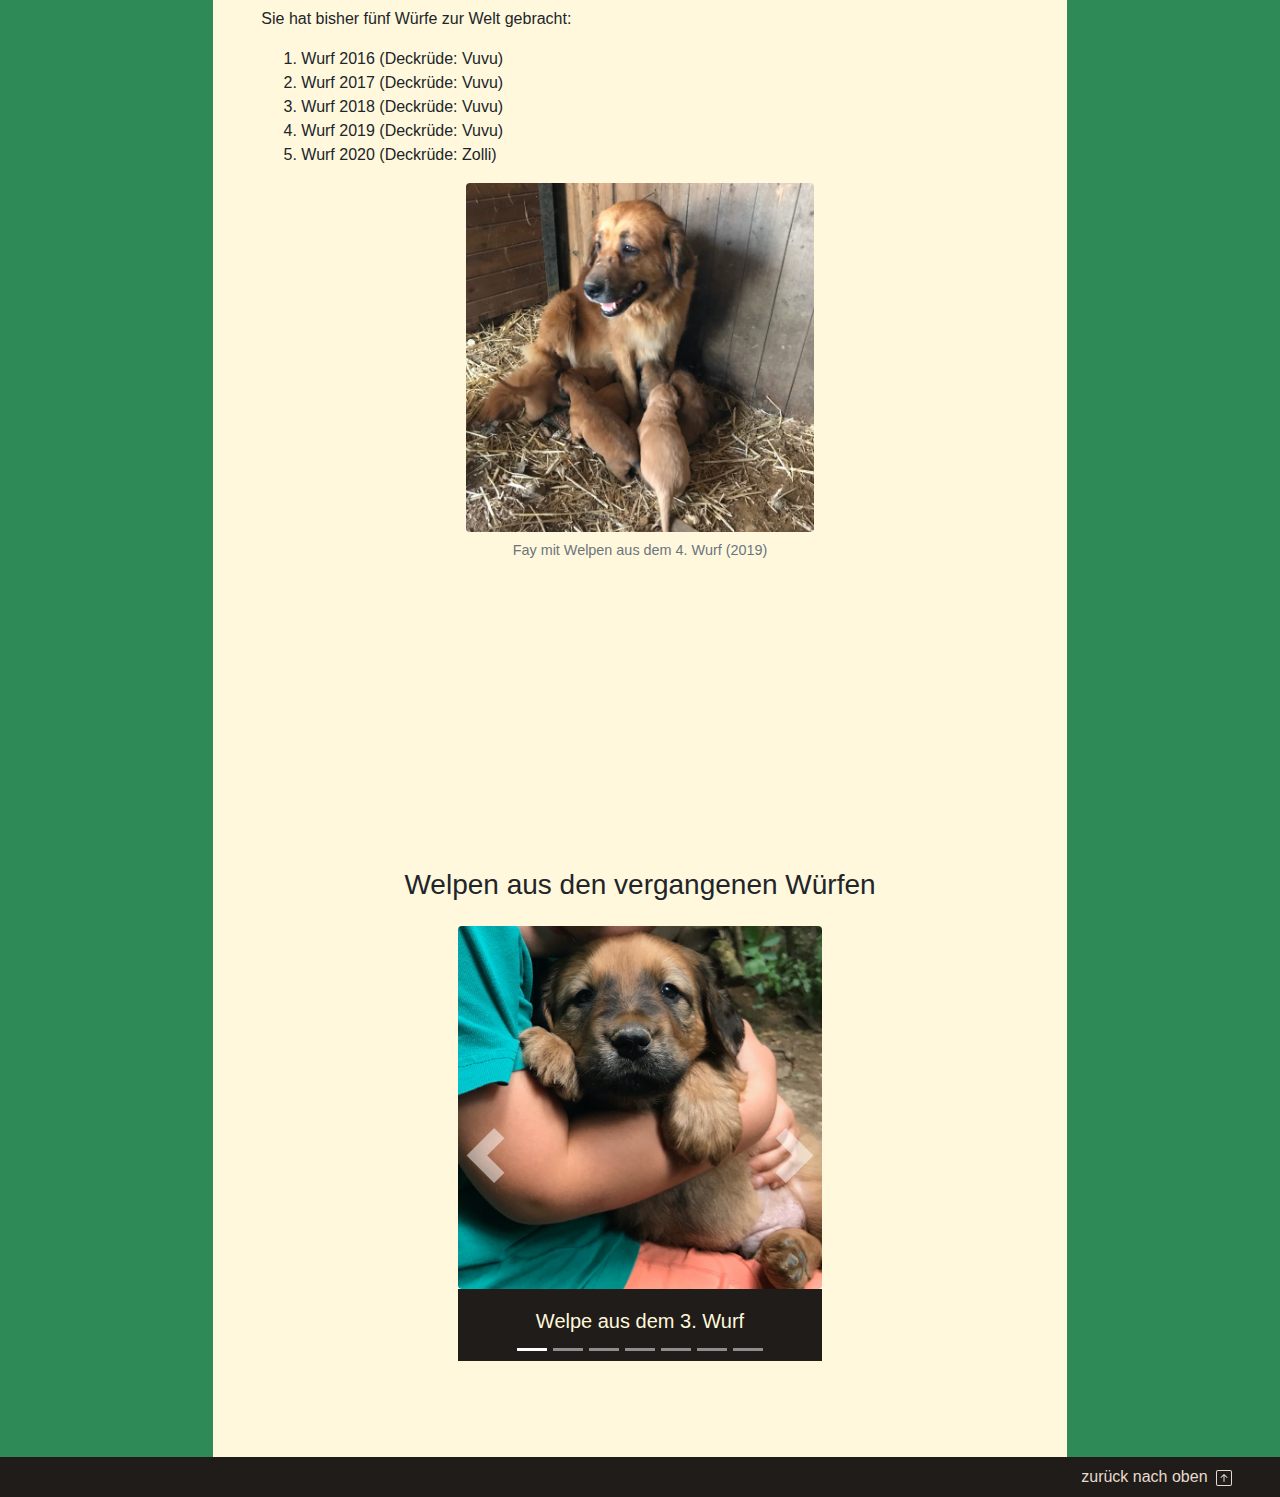
==== commit de1692c6: "corrected Howawart to Hovawart in title added picture of Bommel" ====
--- a/index.html
+++ b/index.html
@@ -7,7 +7,7 @@
     <meta charset="utf-8" />
     <meta name="viewport" content="width=device-width, initial-scale=1, shrink-to-fit=no">
 
-    <title>Howawart-Zucht "vom Sandhof"</title>
+    <title>Hovawart-Zucht "vom Sandhof"</title>
 
     <!-- style sheets -->
     <link href="./ressources/bootstrap-4.5.2-dist/css/bootstrap.min.css" rel="stylesheet">
@@ -256,13 +256,14 @@
                       <li data-target="#carousel-allg" data-slide-to="3"></li>
                       <li data-target="#carousel-allg" data-slide-to="4"></li>
                       <li data-target="#carousel-allg" data-slide-to="5"></li>
+                      <li data-target="#carousel-allg" data-slide-to="6"></li>
 
                     </ol>
 
                     <div class="carousel-inner">
 
                       <div class="carousel-item active">
-                        <img class="d-block w-100 rounded" src="./img/allgemein/allgemein_05.jpg" alt="First slide">
+                        <img class="d-block w-100 rounded" src="./img/allgemein/allgemein_05.jpg" alt="Picture of Dog">
                         <div class="carousel-caption mb-4">
                           <h5 class="d-none d-md-block">Welpe aus dem 3. Wurf</h5>
                           <p class="d-md-none">Welpe aus dem 3. Wurf</p>
@@ -270,7 +271,15 @@
                       </div>
 
                       <div class="carousel-item">
-                        <img class="d-block w-100 rounded" src="./img/allgemein/allgemein_01.jpg" alt="Second slide">
+                        <img class="d-block w-100 rounded" src="./img/allgemein/allgemein_13.jpg" alt="Picture of Dog">
+                        <div class="carousel-caption mb-4">
+                          <h5 class="d-none d-md-block">Bommel der Denker (3. Wurf)</h5>
+                          <p class="d-md-none">Bommel der Denker (3. Wurf)</p>
+                        </div>
+                      </div>
+
+                      <div class="carousel-item">
+                        <img class="d-block w-100 rounded" src="./img/allgemein/allgemein_01.jpg" alt="Picture of Dog">
                         <div class="carousel-caption mb-4">
                           <h5 class="d-none d-md-block">Arwen, Hündin aus dem 4. Wurf</h5>
                           <p class="d-md-none">Arwen, Hündin aus dem 4. Wurf</p>
@@ -278,7 +287,7 @@
                       </div>
 
                       <div class="carousel-item">
-                        <img class="d-block w-100 rounded" src="./img/allgemein/allgemein_02.jpg" alt="Third slide">
+                        <img class="d-block w-100 rounded" src="./img/allgemein/allgemein_02.jpg" alt="Picture of Dog">
                         <div class="carousel-caption mb-4">
                           <h5 class="d-none d-md-block">Rüde Artemis aus dem 1. Wurf</h5>
                           <p class="d-md-none">Rüde Artemis aus dem 1. Wurf</p>
@@ -286,7 +295,7 @@
                       </div>
 
                       <div class="carousel-item">
-                        <img class="d-block w-100 rounded" src="./img/allgemein/allgemein_03.jpg" alt="Fourth slide">
+                        <img class="d-block w-100 rounded" src="./img/allgemein/allgemein_03.jpg" alt="Picture of Dog">
                         <div class="carousel-caption mb-4">
                           <h5 class="d-none d-md-block">Buddy, Rüde, 2 Jahre alt</h5>
                           <p class="d-md-none">Buddy, Rüde, 2 Jahre alt</p>
@@ -294,7 +303,7 @@
                       </div>
 
                       <div class="carousel-item">
-                        <img class="d-block w-100 rounded" src="./img/allgemein/allgemein_04.jpg" alt="Fifth slide">
+                        <img class="d-block w-100 rounded" src="./img/allgemein/allgemein_04.jpg" alt="Picture of Dog">
                         <div class="carousel-caption mb-4">
                           <h5 class="d-none d-md-block">Treffen von Junghunden (3. Wurf)</h5>
                           <p class="d-md-none">Treffen von Junghunden (3. Wurf)</p>
@@ -302,7 +311,7 @@
                       </div>
 
                       <div class="carousel-item">
-                        <img class="d-block w-100" src="./img/allgemein/allgemein_12.jpg" alt="Sixth slide">
+                        <img class="d-block w-100" src="./img/allgemein/allgemein_12.jpg" alt="Picture of Dog">
                         <div class="carousel-caption mb-4">
                           <h5 class="d-none d-md-block">Branka, Hündin aus dem 3. Wurf</h5>
                           <p class="d-md-none">Branka, Hündin aus dem 3. Wurf</p>
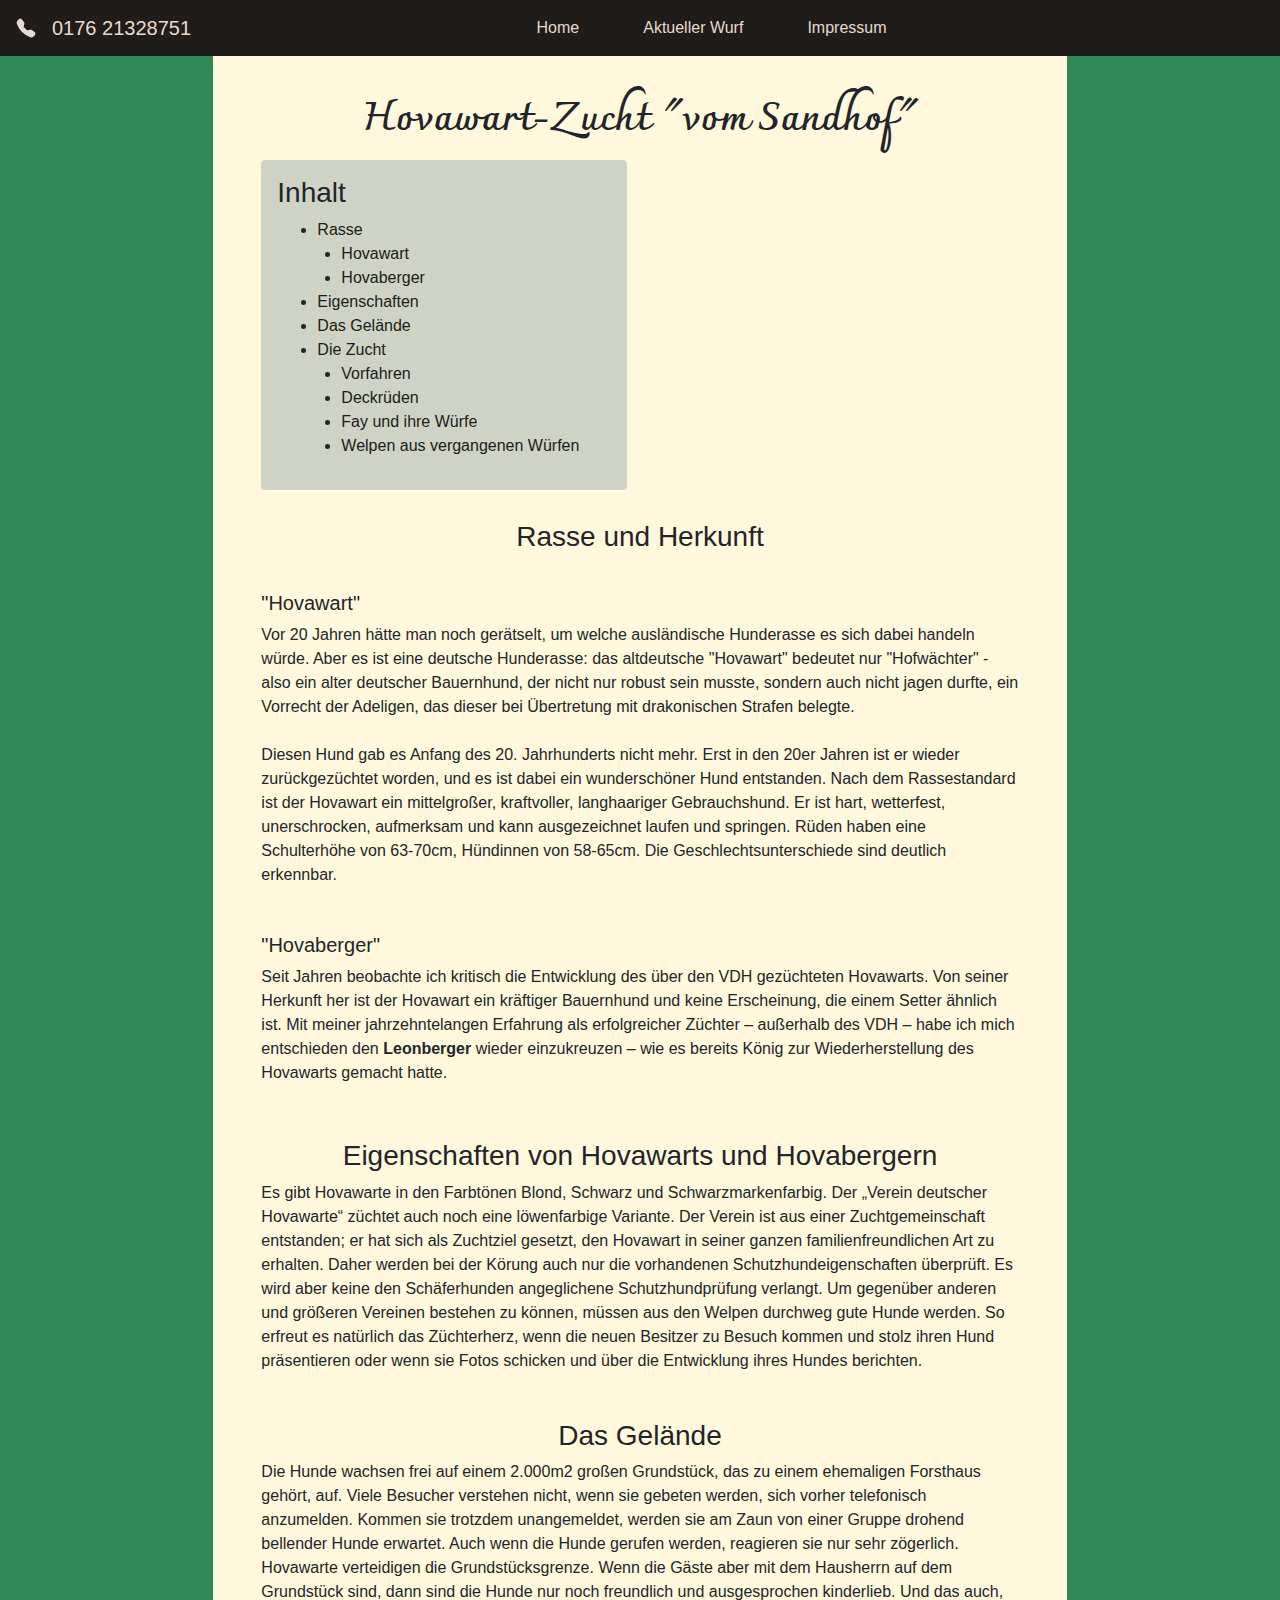
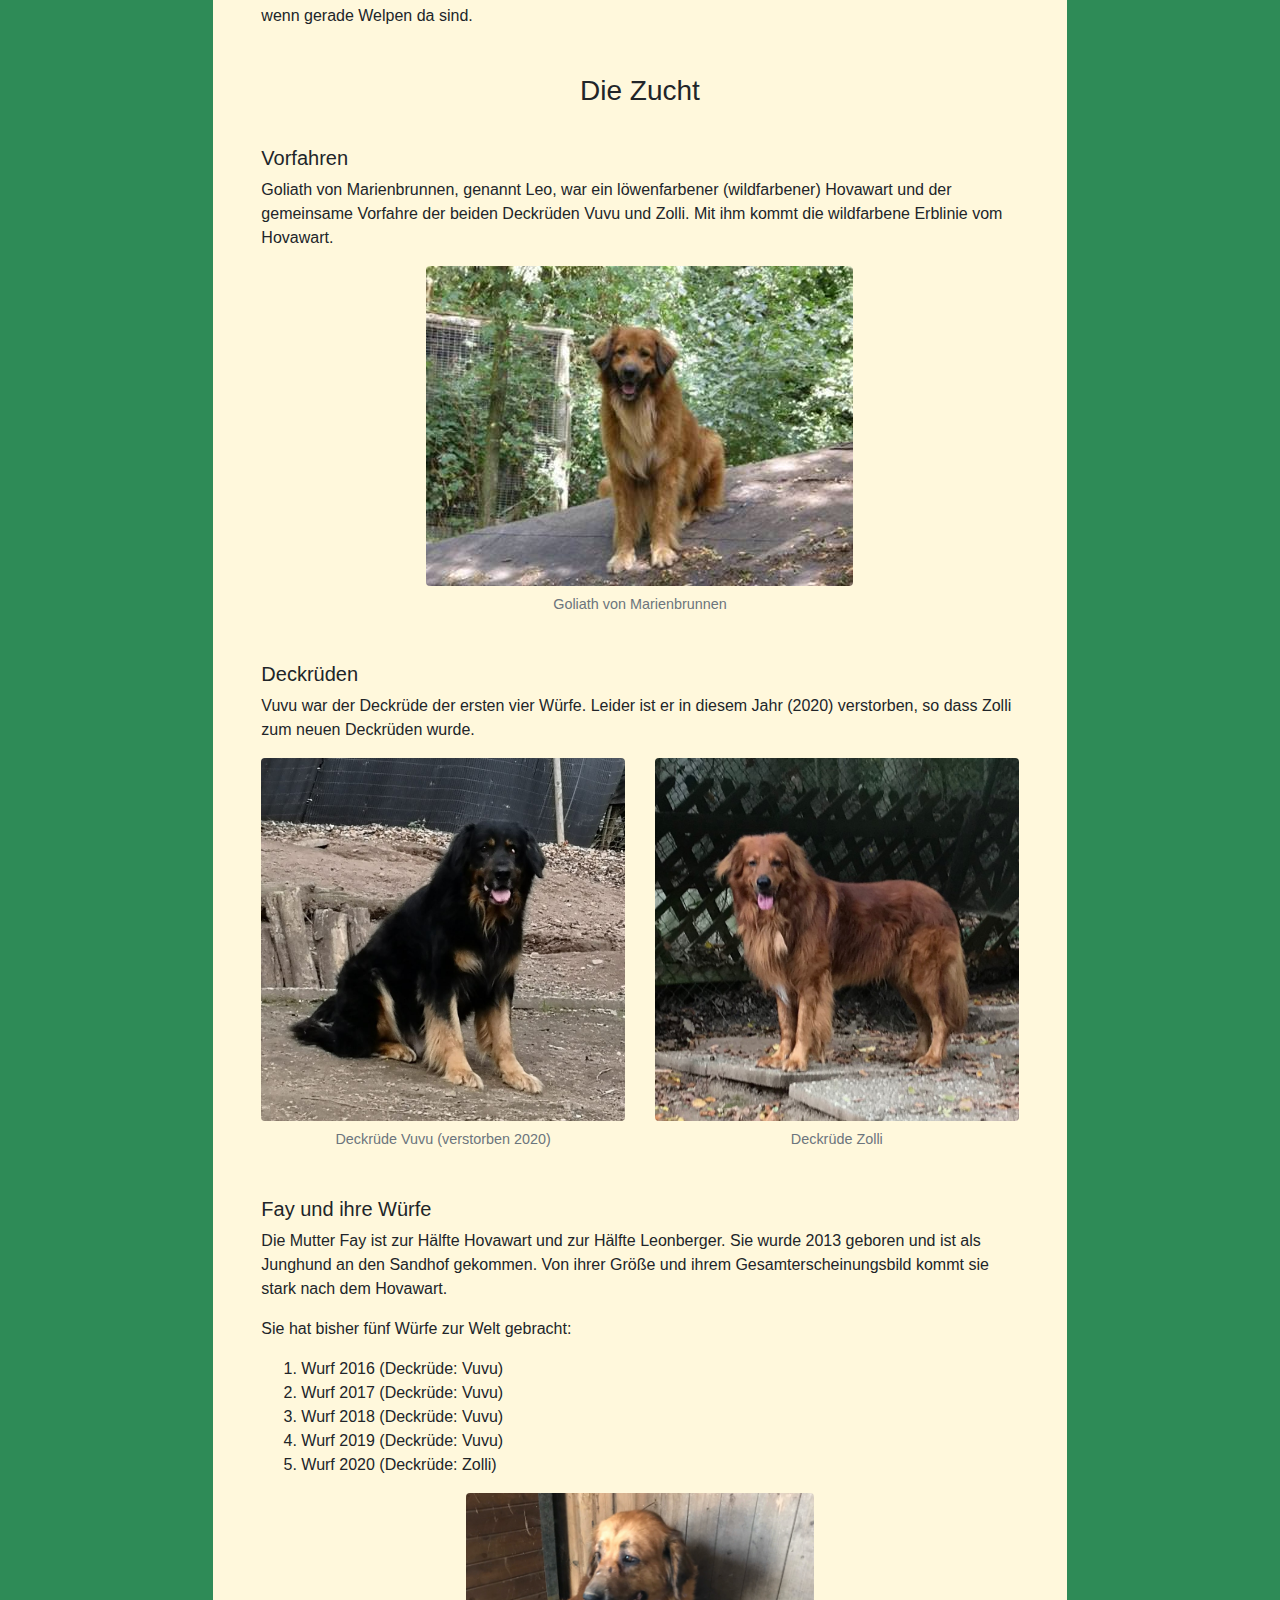
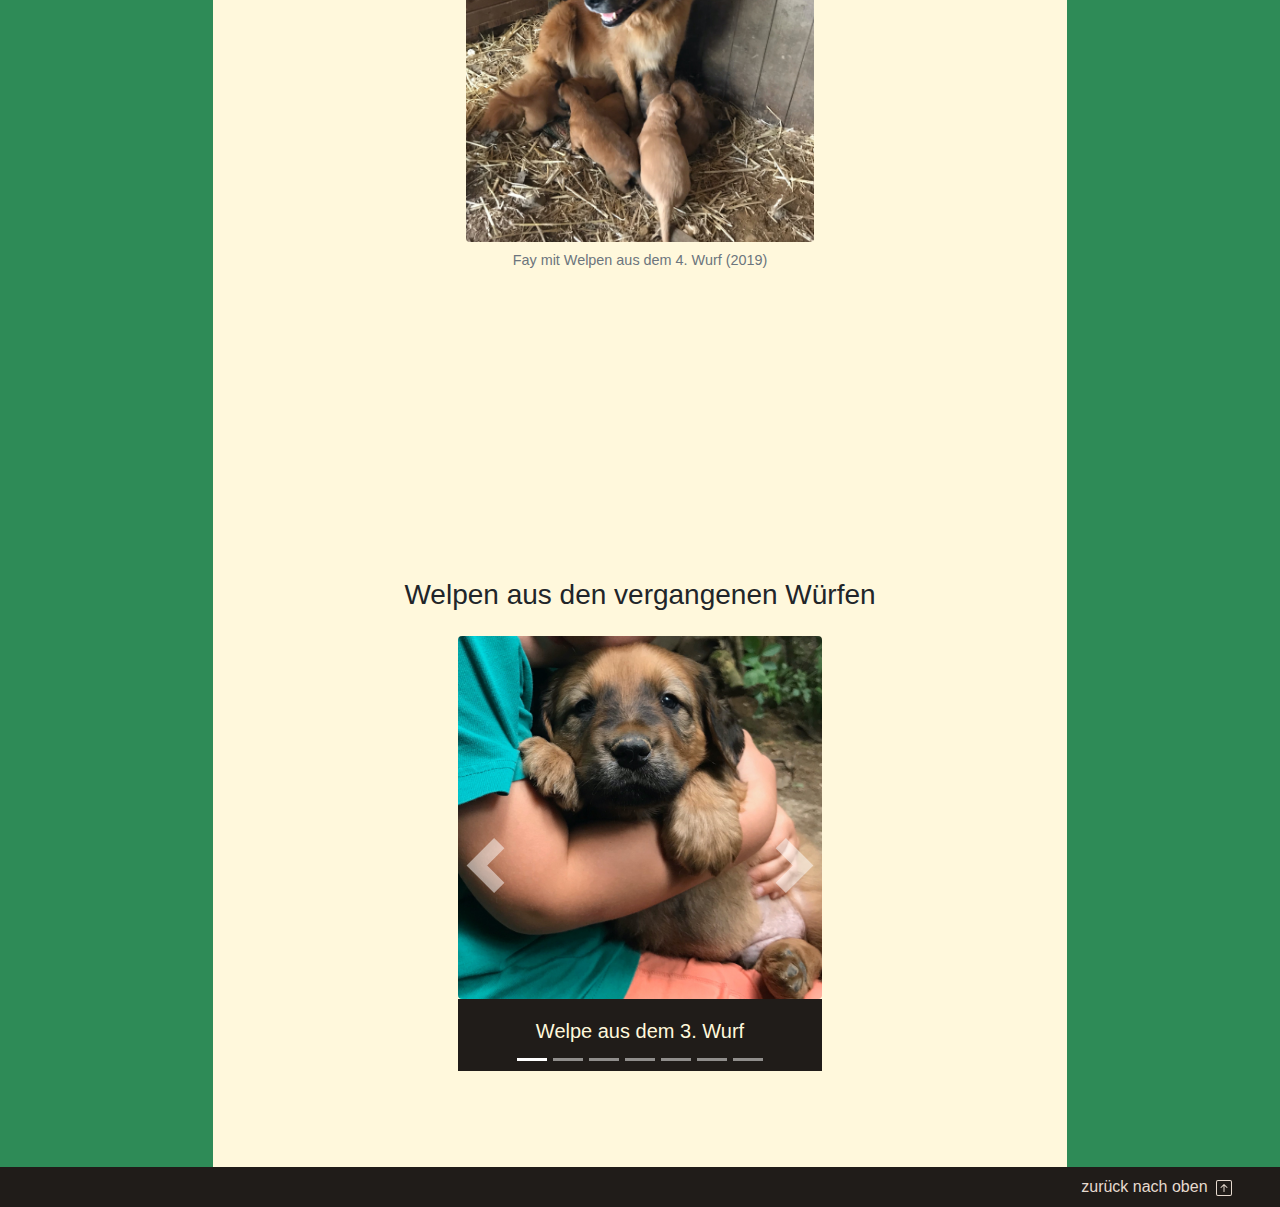
==== commit 7aae15a1: "removed aktuell boxes" ====
--- a/index.html
+++ b/index.html
@@ -67,7 +67,7 @@
           </div>
         </div>
 
-        <div class="d-none  d-md-block jumbotron p-3 text-center my-bc-brown my-c-light mt-5 mb-5">
+        <!-- <div class="d-none  d-md-block jumbotron p-3 text-center my-bc-brown my-c-light mt-5 mb-5">
           <h1 class="display-5 text-center">Wir haben neue Welpen!</h1>
           <p class="lead">Am 8. Oktober hat unsere Hündin Fay 9 Welpen zur Welt gebracht: fünf Weibchen und vier Rüden.
             Schauen Sie sich hier alle
@@ -81,7 +81,7 @@
             Schauen Sie sich hier alle
             Details zum neuen Wurf an.</p>
           <a class="btn my-bc-light" href="./aktueller_wurf.html" role="button">Zum aktuellen Wurf</a>
-        </div>
+        </div> -->
 
 
         <div class="row d-block d-sm-flex justify-content-start mx-auto mb-5">
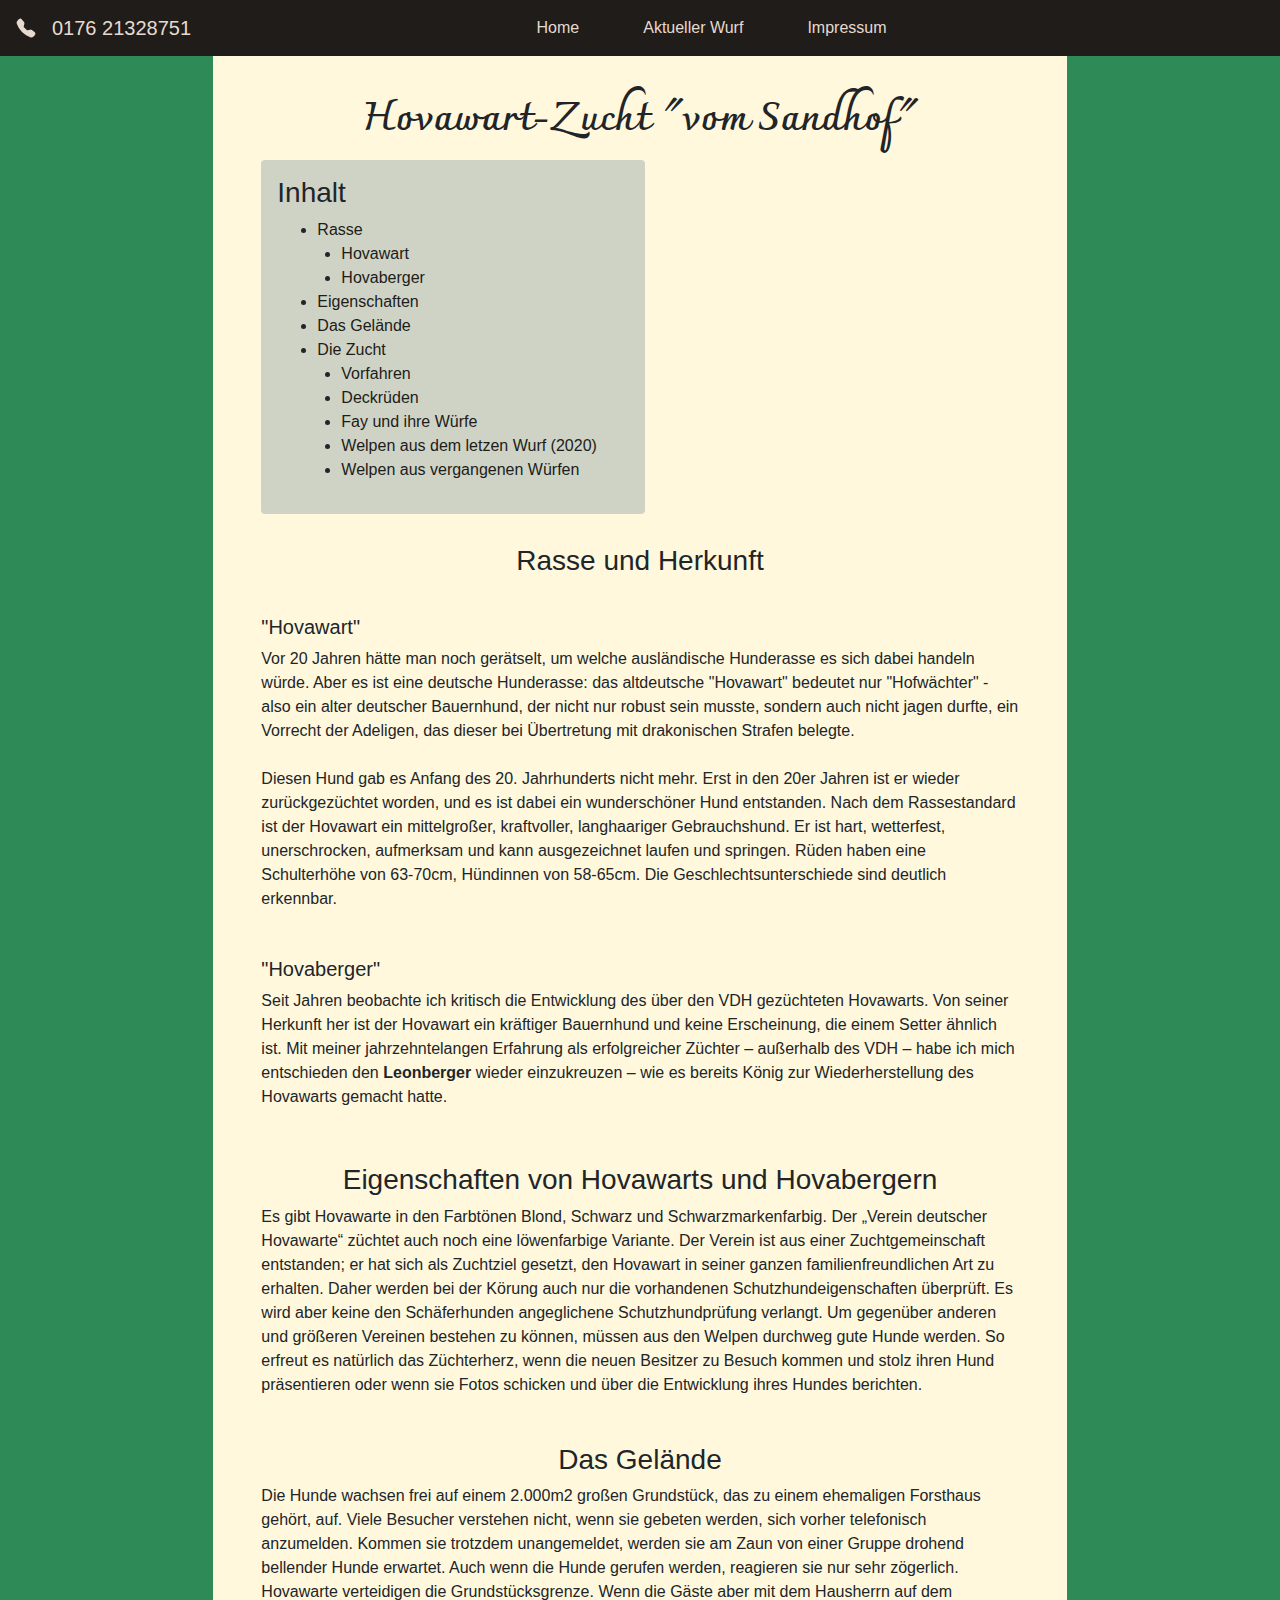
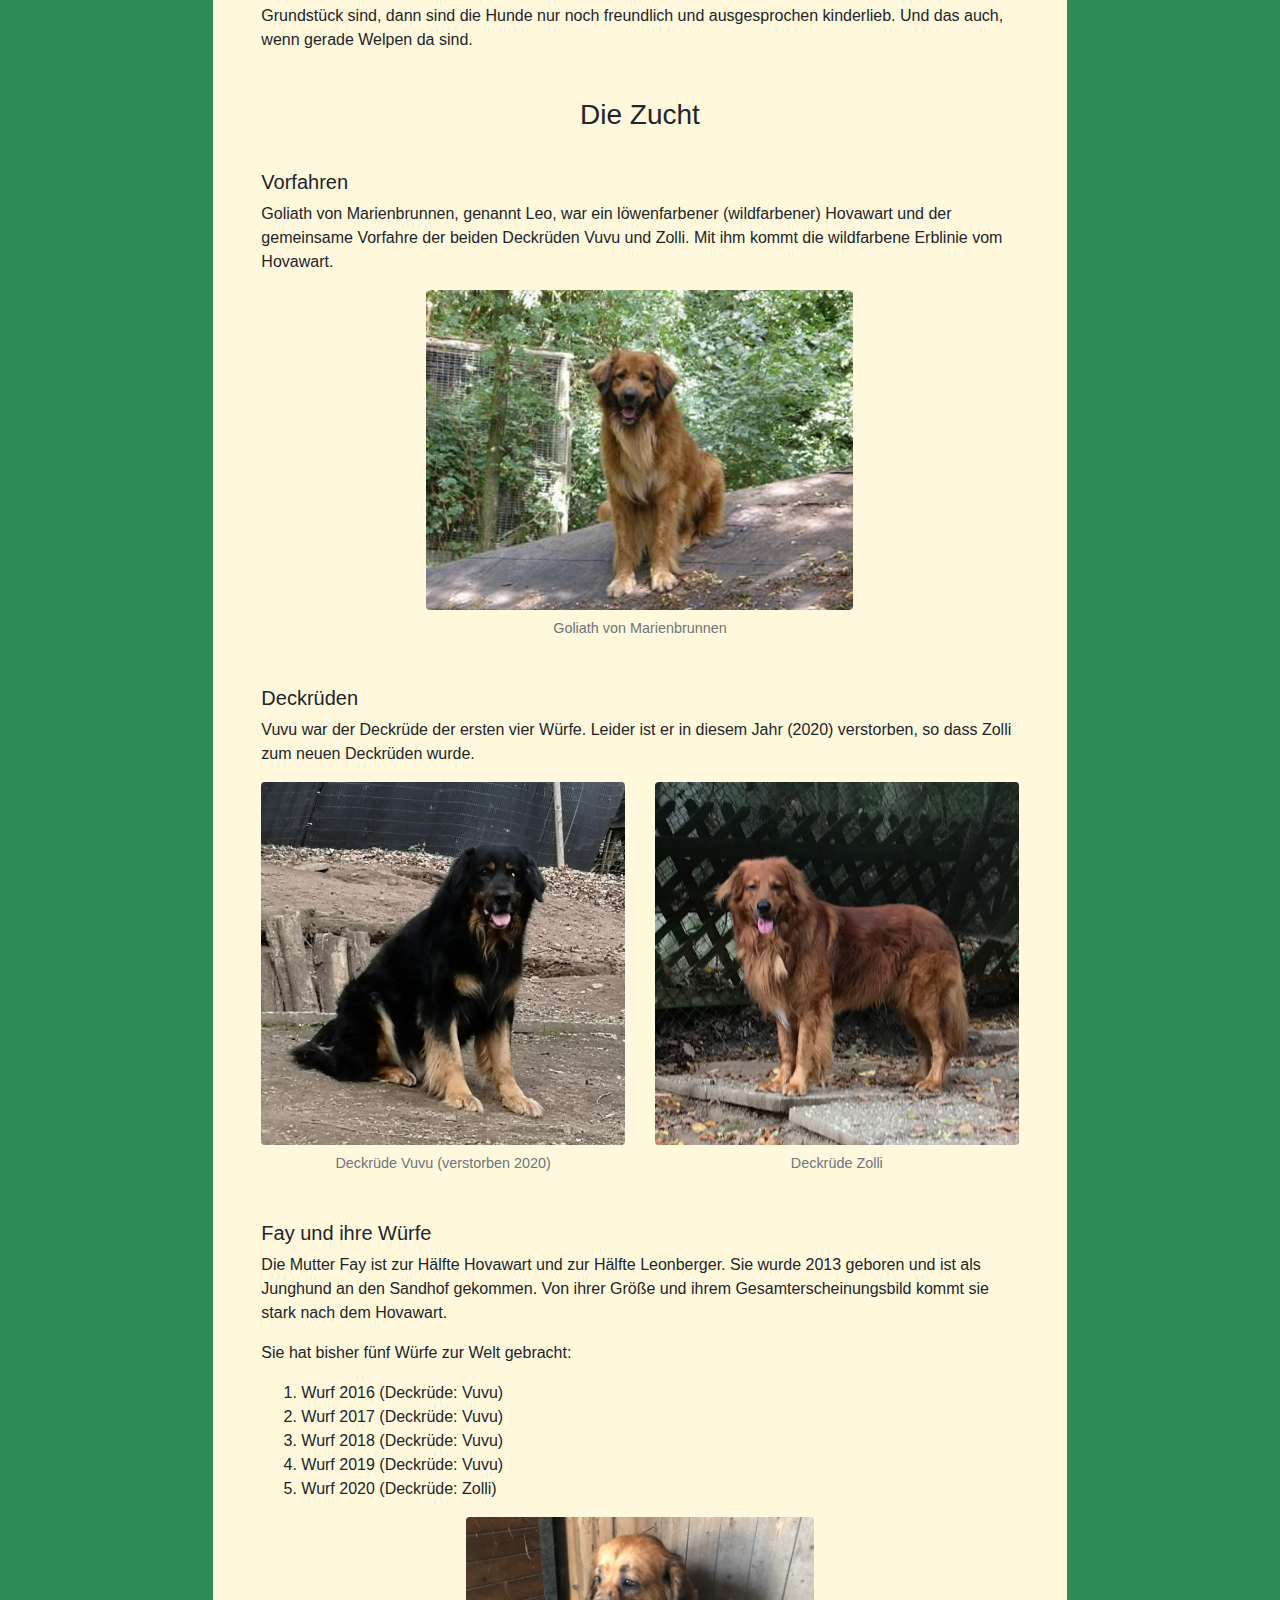
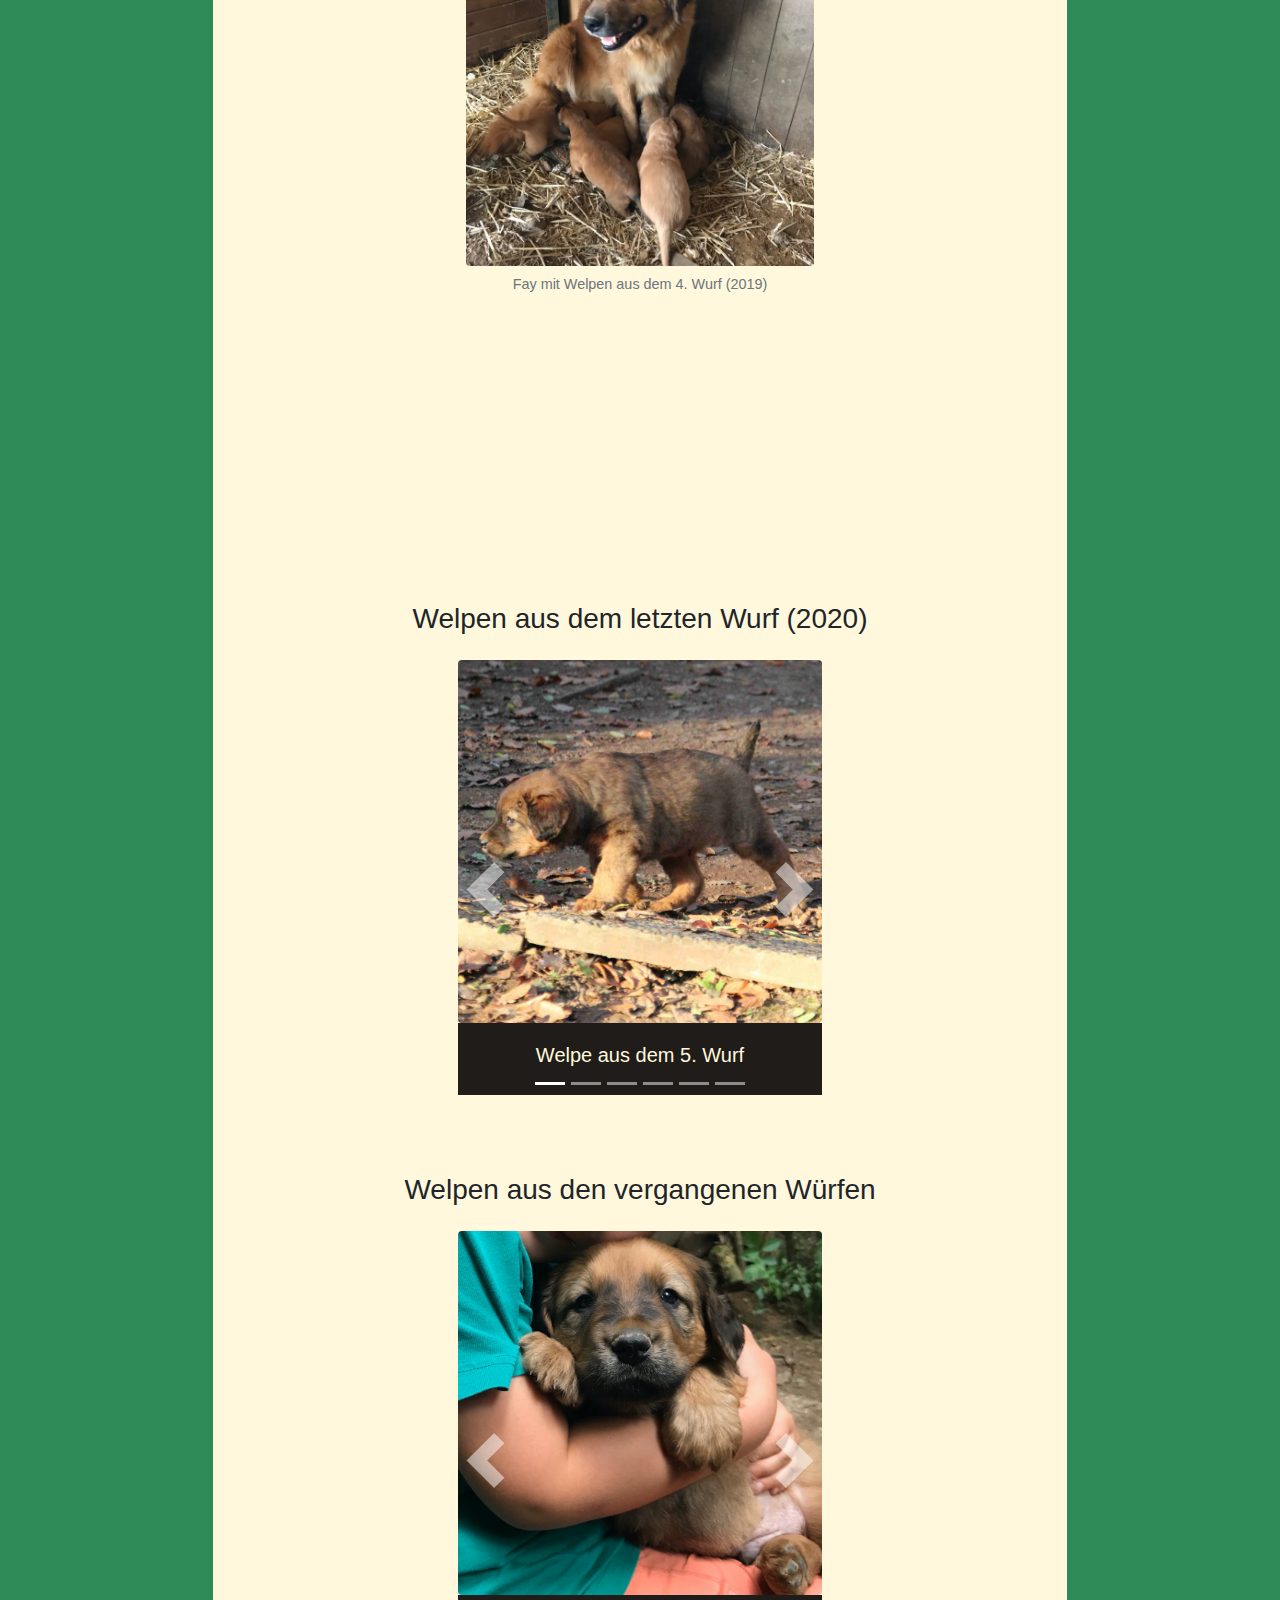
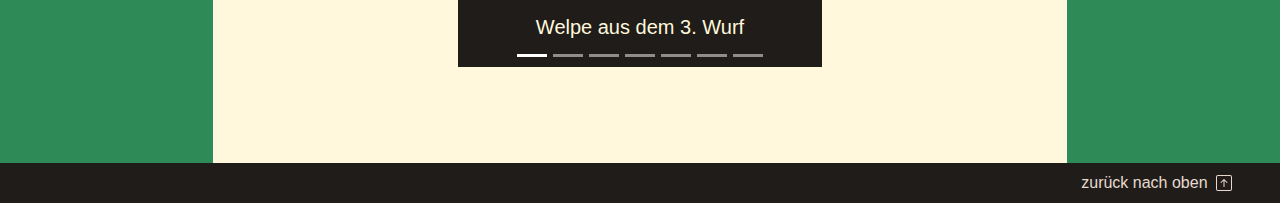
==== commit 3723ed96: "bilder wurf 2020 auf index" ====
--- a/index.html
+++ b/index.html
@@ -97,6 +97,7 @@
               <li class="ml-4"><a href="#vorfahren">Vorfahren</a></li>
               <li class="ml-4"><a href="#deckrueden">Deckrüden</a></li>
               <li class="ml-4"><a href="#fay">Fay und ihre Würfe</a></li>
+              <li class="ml-4"><a href="#letzter-wurf">Welpen aus dem letzen Wurf (2020)</a></li>
               <li class="ml-4"><a href="#vergangene-würfe">Welpen aus vergangenen Würfen</a></li>
             </ul>
           </div>
@@ -242,6 +243,89 @@
 
             </div>
 
+            <div class="my-anchor" id="letzter-wurf">
+              <h3 class="text-center">Welpen aus dem letzten Wurf (2020)</h3>
+
+              <div class="row d-flex justify-content-center mb-4 mt-4">
+                <div class="col-lg-6">
+                  <div id="carousel-letzter" class="carousel slide" data-ride="carousel">
+                    <ol class="carousel-indicators my-4">
+                      <li data-target="#carousel-letzter" data-slide-to="0" class="active"></li>
+                      <li data-target="#carousel-letzter" data-slide-to="1"></li>
+                      <li data-target="#carousel-letzter" data-slide-to="2"></li>
+                      <li data-target="#carousel-letzter" data-slide-to="3"></li>
+                      <li data-target="#carousel-letzter" data-slide-to="4"></li>
+                      <li data-target="#carousel-letzter" data-slide-to="5"></li>
+
+                    </ol>
+
+                    <div class="carousel-inner">
+
+                      <div class="carousel-item active">
+                        <img class="d-block w-100 rounded" src="./img/welpen/2020/welpen_2020_01.jpg" alt="Picture of Dog">
+                        <div class="carousel-caption mb-4">
+                          <h5 class="d-none d-md-block">Welpe aus dem 5. Wurf</h5>
+                          <p class="d-md-none">Welpe aus dem 5. Wurf</p>
+                        </div>
+                      </div>
+
+                      <div class="carousel-item">
+                        <img class="d-block w-100 rounded" src="./img/welpen/2020/welpen_2020_02.jpg" alt="Picture of Dog">
+                        <div class="carousel-caption mb-4">
+                          <h5 class="d-none d-md-block">Welpe aus dem 5. Wurf</h5>
+                          <p class="d-md-none">Welpe aus dem 5. Wurf</p>
+                        </div>
+                      </div>
+
+                      <div class="carousel-item">
+                        <img class="d-block w-100 rounded" src="./img/welpen/2020/welpen_2020_03.jpg" alt="Picture of Dog">
+                        <div class="carousel-caption mb-4">
+                          <h5 class="d-none d-md-block">Welpe aus dem 5. Wurf</h5>
+                          <p class="d-md-none">Welpe aus dem 5. Wurf</p>
+                        </div>
+                      </div>
+
+                      <div class="carousel-item">
+                        <img class="d-block w-100 rounded" src="./img/welpen/2020/welpen_2020_04.jpg" alt="Picture of Dog">
+                        <div class="carousel-caption mb-4">
+                          <h5 class="d-none d-md-block">Welpe aus dem 5. Wurf</h5>
+                          <p class="d-md-none">Welpe aus dem 5. Wurf</p>
+                        </div>
+                      </div>
+
+                      <div class="carousel-item">
+                        <img class="d-block w-100 rounded" src="./img/welpen/2020/welpen_2020_05.jpg" alt="Picture of Dog">
+                        <div class="carousel-caption mb-4">
+                          <h5 class="d-none d-md-block">Welpe aus dem 5. Wurf</h5>
+                          <p class="d-md-none">Welpe aus dem 5. Wurf/p>
+                        </div>
+                      </div>
+
+                      <div class="carousel-item">
+                        <img class="d-block w-100 rounded" src="./img/welpen/2020/welpen_2020_06.jpg" alt="Picture of Dog">
+                        <div class="carousel-caption mb-4">
+                          <h5 class="d-none d-md-block">Welpe aus dem 5. Wurf</h5>
+                          <p class="d-md-none">Welpe aus dem 5. Wurf</p>
+                        </div>
+                      </div>
+
+                      <a class="carousel-control-prev" href="#carousel-letzter" role="button" data-slide="prev">
+                        <span class="carousel-control-prev-icon" aria-hidden="true"></span>
+                        <span class="sr-only">Previous</span>
+                      </a>
+                      <a class="carousel-control-next" href="#carousel-letzter" role="button" data-slide="next">
+                        <span class="carousel-control-next-icon" aria-hidden="true"></span>
+                        <span class="sr-only">Next</span>
+                      </a>
+                    </div>
+                  </div>
+
+
+                </div>
+              </div>
+
+            </div>
+
 
             <div class="my-anchor" id="vergangene-würfe">
               <h3 class="text-center">Welpen aus den vergangenen Würfen</h3>
